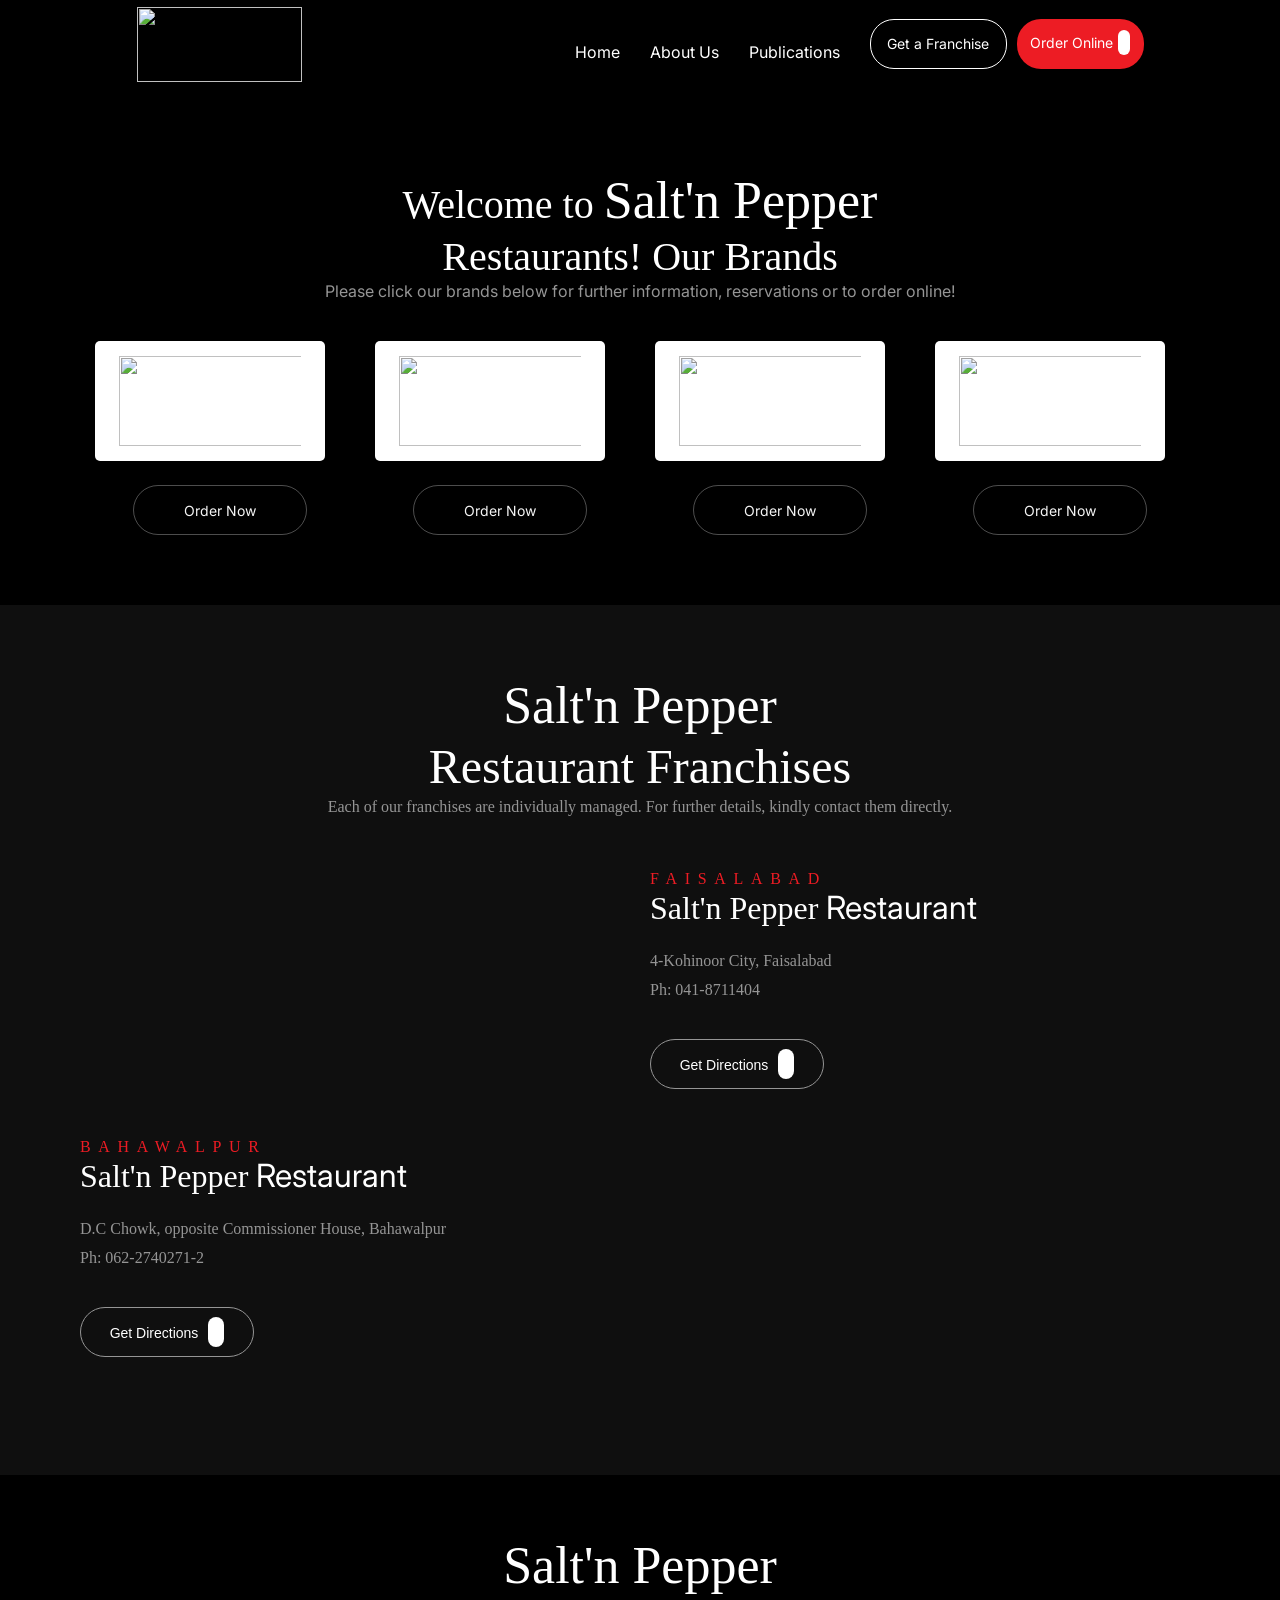
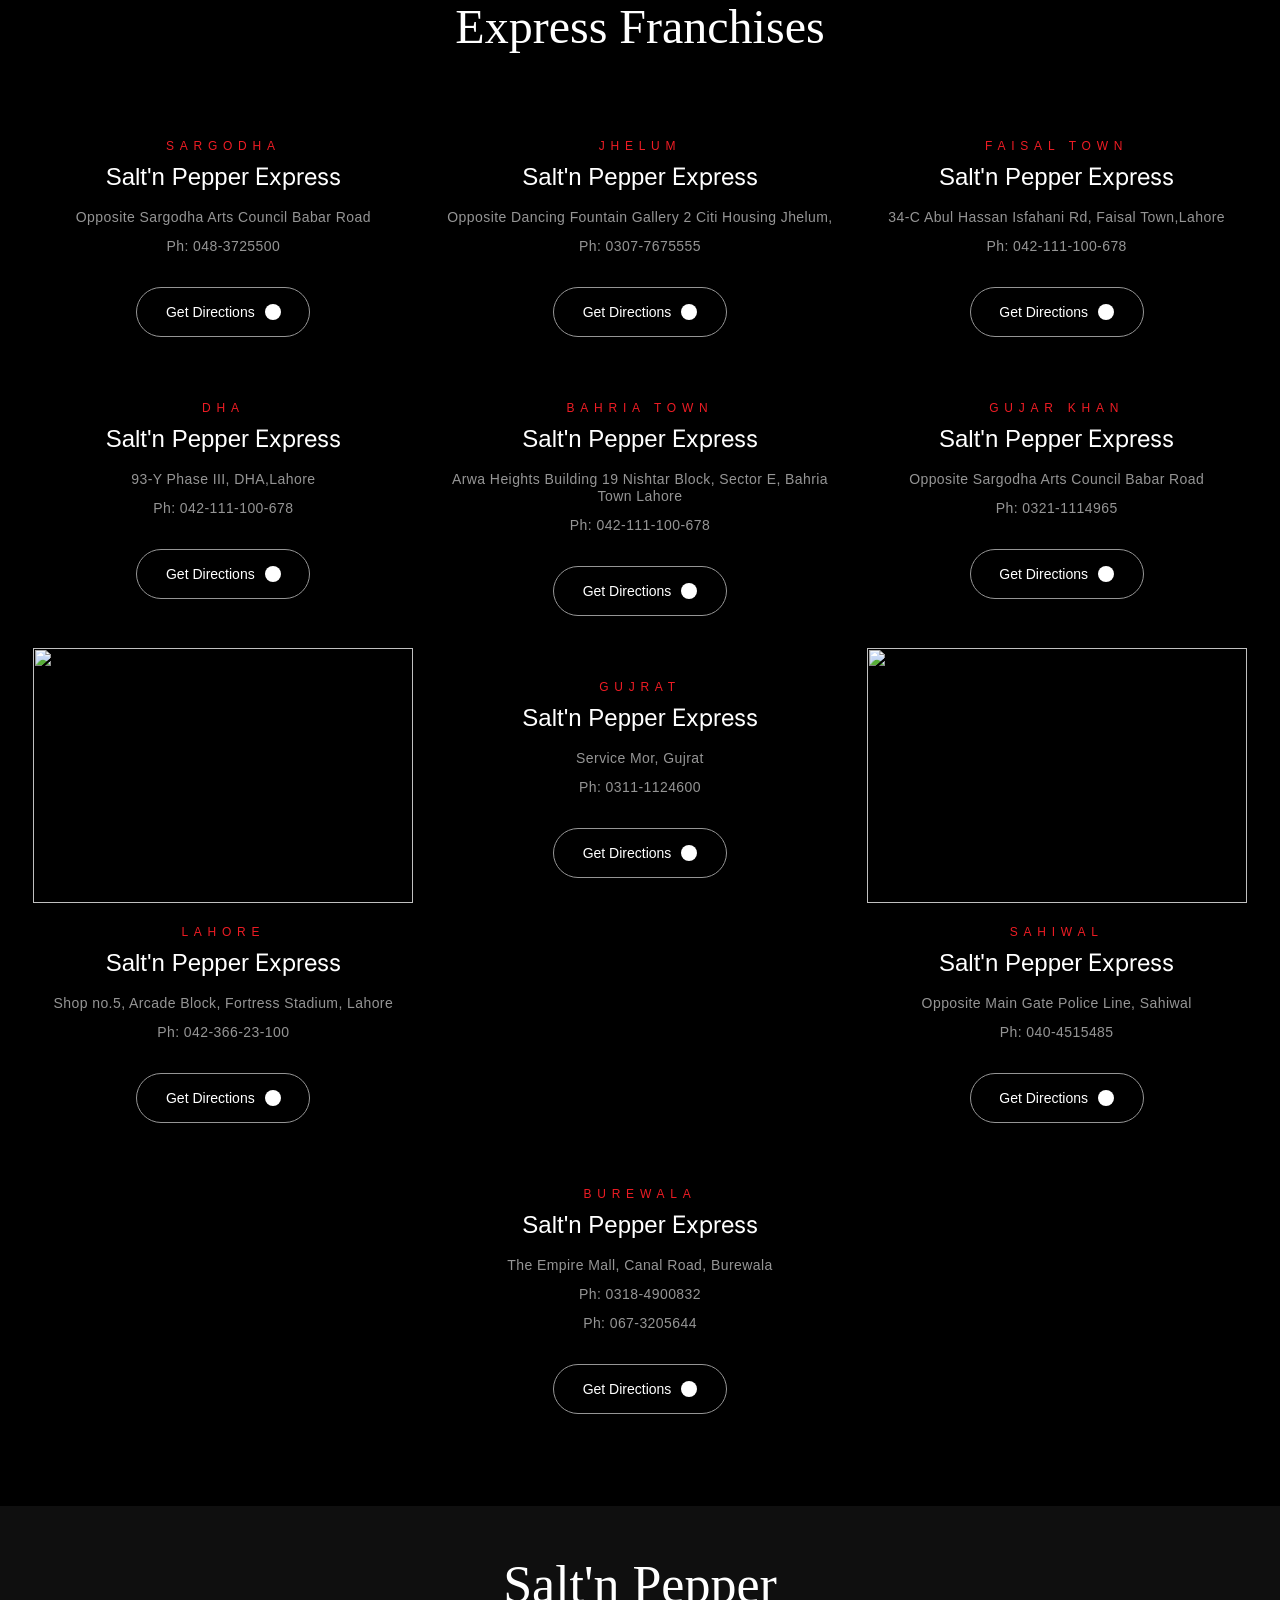
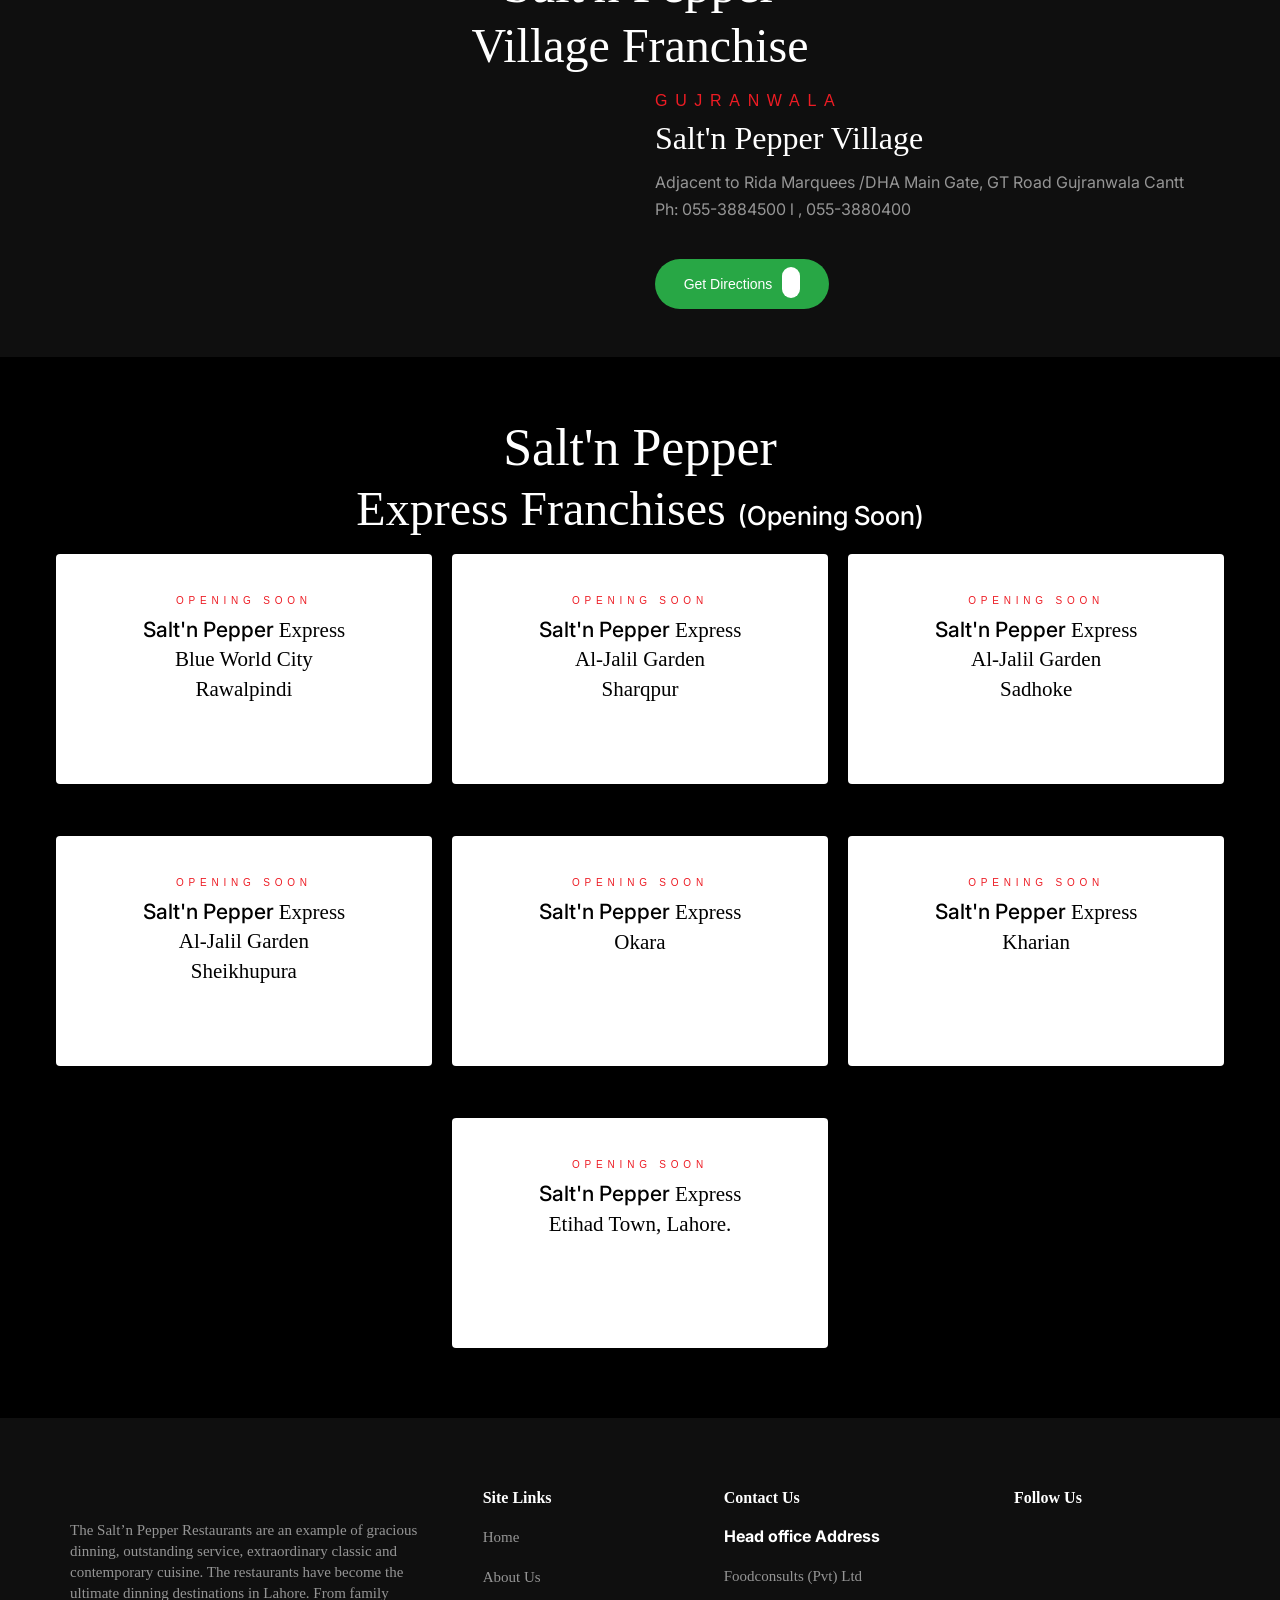
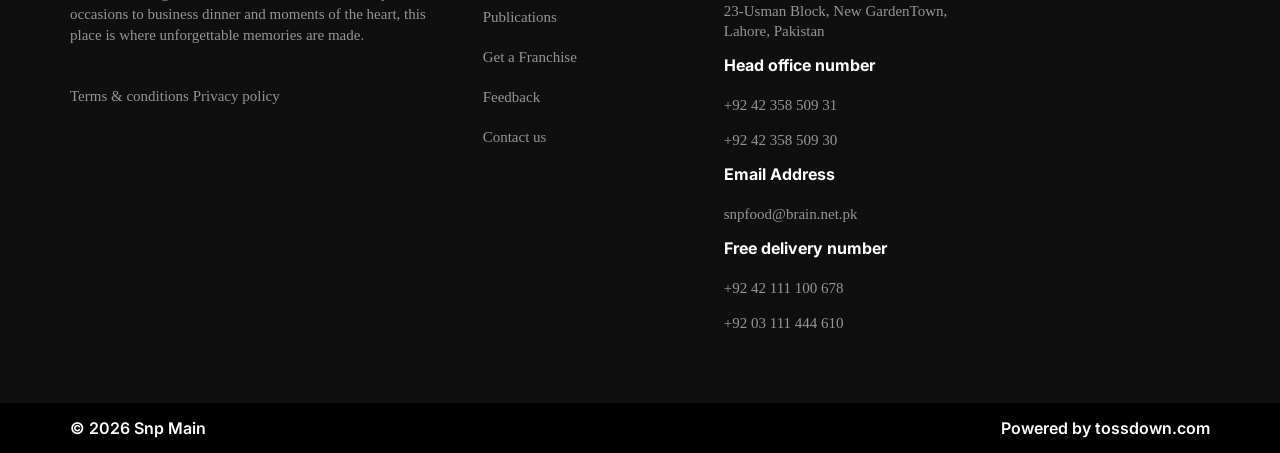
==== index.html @ c9099b7f "Fix stylesheet link in index.html" ====
<!doctype html>
<html lang="en">

<head>
  <meta charset="UTF-8" />
  <meta name="viewport" content="width=device-width, initial-scale=1.0" />
  <title>Snp Main</title>
  <link rel="shortcut icon" href="/assets/images/favIcon.webp" type="image/x-icon">
  <link rel="stylesheet" href="style.css" />
</head>

<body>
  <header>
    <nav class="navBar">
      <img src="assets/images/logo.webp" alt="" width="165px" height="75x" />
      <ul>
        <li><a href="">Home</a></li>
        <li><a href="about.html">About Us</a></li>
        <li><a href="publication.html">Publications</a></li>
        <div class="btn-nav">
          <a href="" class="navBtn first-nav-btn">Get a Franchise</a>
          <a href="" class="navBtn second-nav-btn">Order Online <span class="icon"><i
                class="fa-solid fa-arrow-right"></i></span></a>
        </div>
      </ul>
    </nav>

    <div class="mobile-navbar">
      <div class="menu-icon">
        <i class="fa-solid fa-bars"></i>
      </div>
      <div class="mobile-nav-img">
        <img src="assets/images/logo.webp" alt="logo" />
      </div>
      <div class="btn-nav">
        <a href="" class="second-nav-btn"><span class="icon"><i class="fa-solid fa-arrow-right"></i></span>Order
          Online</a>
      </div>
    </div>
  </header>

  <main>
    <!-- Main Started  -->
    <!-- ========================================================================  -->
    <!-- hero section start -->
    <section class="hero">
      <div class="img">
        <i class="hgi hgi-stroke hgi-rounded hgi-arrow-right-02"></i>
        <img src="https://static.tossdown.com/images/fa51cb9a-526f-409c-a8dd-1a30f322fc26.webp" alt="" class="img-hero">
      </div>
      <div class="img-hero-mobile">
        <img src="assets/images/hero_imag-mobile.webp" alt="hero-img">
      </div>
    </section>
    <!-- ========================================================================  -->
    <!-- Hero section end  -->

    <!-- ========================================================================  -->
    <!-- second Section started  -->
    <section class="second-section">
      <div class="content">
        <h1>Welcome to <span>Salt'n Pepper</span> <br>
          Restaurants! Our Brands</h1>
        <p>Please click our brands below for further information, reservations or to order online!</p>

        <!-- ========================================================================  -->
        <div class="flex-card">

          <div class="cards-layout">
            <div class="card">
              <img src="https://static.tossdown.com/site/8a66dd76-03d2-4b71-8d03-cf045f0248a7.webp" alt="">
            </div>
            <div class="btn-holds">
              <a href="">Order Now</a>
            </div>
          </div>
          <div class="cards-layout">
            <div class="card">
              <img src="https://static.tossdown.com/site/9d9cb355-ac8c-404e-a608-c28242343cd1.webp" alt="">
            </div>
            <div class="btn-holds">
              <a href="">Order Now</a>
            </div>
          </div>
          <div class="cards-layout">
            <div class="card">
              <img src="https://static.tossdown.com/site/f9238d0e-7c34-4139-a081-c57b7713628e.webp" alt="">
            </div>
            <div class="btn-holds">
              <a href="">Order Now</a>
            </div>
          </div>
          <div class="cards-layout">
            <div class="card">
              <img src="https://static.tossdown.com/images/38f64422-c79a-4650-8df2-5668743154df.webp" alt="">
            </div>
            <div class="btn-holds">
              <a href="">Order Now</a>
            </div>
          </div>
        </div>

        <!-- ========================================================================  -->
      </div>
    </section>

    <!-- Second Section Ended  -->
    <!-- ========================================================================  -->


    <!-- ========================================================================  -->
    <!-- started franchises first section  -->

    <section class="franchises_first_section">
      <div class="container">
        <div class="row">
          <div class="content-third-section">
            <div class="main_custom_heading">
              <h2>
                <span class="logo-text-hold">Salt'n Pepper</span> <br>
                Restaurant Franchises
              </h2>
              <p>Each of our franchises are individually managed. For further details, kindly contact them directly.</p>
            </div>
          </div>
        </div>
        <!-- ========================================================================  -->
        <div class="snp-right-side-one">
          <img src="https://images-beta.tossdown.com/site/bb1bd702-431a-4f3a-a0ca-c5966a1f7985.webp" alt="">
        </div>

        <!-- ========================================================================  -->
        <!-- display block at 1400px -->
        <!-- start  -->
        <div class="content-container noneDisplay">
          <div class="content-box">
            <small>Faisalabad</small>
            <h3>
              <span id="salt">Salt'n Pepper</span>
              Restaurant
            </h3>
            <p>
              <i class="fa fa-map-marker-alt" aria-hidden="true"></i>
              4-Kohinoor City, Faisalabad
            </p>
            <p>
              <a href=""><i class="fa fa-phone" aria-hidden="true"></i>
                Ph: 041-8711404</a>
            </p>

            <a href="" class="butn btn-holds"> Get Directions <span class="arrow-one"><i
                  class="fa fa-solid fa-arrow-right"></i></span>
            </a>
          </div>
        </div>
        <!-- display block at 1400px -->
        <!-- End  -->

        <div class="flex-second-section">
          <div class="container-img1">
            <div class="franchise-home-box-img">
              <img src="https://images-beta.tossdown.com/site/11771dbf-36a1-4684-a55e-18af61e0f77c.webp" alt="">
            </div>
          </div>

          <!-- ========================================================================  -->
          <div class="content-container blockDisplay">
            <div class="content-box">
              <small>Faisalabad</small>
              <h3>
                <span>Salt'n Pepper</span>
                Restaurant
              </h3>
              <p>
                <i class="fa fa-map-marker-alt" aria-hidden="true"></i>
                4-Kohinoor City, Faisalabad
              </p>
              <p>
                <a href=""><i class="fa fa-phone" aria-hidden="true"></i>
                  Ph: 041-8711404</a>
              </p>

              <a href="" class="butn btn-holds"> Get Directions <span class="arrow-one"><i
                    class="fa fa-solid fa-arrow-right"></i></span>
              </a>
            </div>
          </div>
        </div>


        <!-- ========================================================================  -->
        <div class="flex-second-section">
          <div class="content-container">
            <div class="content-box">
              <small>Bahawalpur</small>
              <h3>
                <span>Salt'n Pepper</span>
                Restaurant
              </h3>
              <p>
                <i class="fa fa-map-marker-alt" aria-hidden="true"></i>
                D.C Chowk, opposite Commissioner House, Bahawalpur
              </p>
              <p>
                <a href=""><i class="fa fa-phone" aria-hidden="true"></i>
                  Ph: 062-2740271-2</a>
              </p>

              <a href="" class="butn btn-holds"> Get Directions <span class="arrow-one"><i
                    class="fa fa-solid fa-arrow-right"></i></span>
              </a>
            </div>
          </div>
          <!-- ========================================================================  -->
          <div class="container-img1">
            <div class="franchise-home-box-img">
              <img src="./assets/images/Bahawalpur.webp" alt="">
            </div>
          </div>

        </div>

      </div>
    </section>

    <!-- Ended franchises first section  -->

    <!-- ========================================================================  -->

    <!-- started franchises second section  -->

    <!-- ========================================================================  -->
    <section class="franchises_second_section">
      <div class="container">
        <div class="second-section-flex-layout">
          <div class="second-section-first-content">
            <div class="main_custom_heading">
              <h2><span>Salt'n Pepper</span><br>Express Franchises</h2>
            </div>
          </div>
          <div class="franchises_second_section_card">
            <div class="new-card">
              <img src="https://static.tossdown.com/images/0f3ddba0-18a0-450e-af77-188aeb795934.webp" alt="">
              <small>sargodha</small>

              <h3><span class="logo-text-hold-second">Salt'n Pepper</span> Express</h3>

              <p><i class="fa fa-map-marker-alt" aria-hidden="true"></i> Opposite Sargodha Arts Council Babar Road</p>

              <p><a href=""><i class="fa fa-phone"> </i>Ph: 048-3725500</a></p>

              <a href="" class="butn"> <span>Get Directions</span> <span class="arrow-one"> <i
                    class="fa fa-solid fa-arrow-right"></i> </span> </a>
            </div>
          </div>


          <!-- ========================================================================  -->

          <div class="franchises_second_section_card">
            <div class="new-card">
              <img src="https://static.tossdown.com/images/171bb884-f60a-4d94-a0b9-78204522564e.webp" alt="">
              <small>Jhelum</small>

              <h3><span class="logo-text-hold-second">Salt'n Pepper</span> Express</h3>

              <p><i class="fa fa-map-marker-alt" aria-hidden="true"></i> Opposite Dancing Fountain Gallery 2 Citi
                Housing Jhelum,</p>

              <p><a href=""><i class="fa fa-phone"> </i>Ph: 0307-7675555</a></p>

              <a href="" class="butn"> <span>Get Directions</span> <span class="arrow-one"> <i
                    class="fa fa-solid fa-arrow-right"></i> </span> </a>
            </div>
          </div>

          <!-- ========================================================================  -->

          <div class="franchises_second_section_card">
            <div class="new-card">
              <img src="https://static.tossdown.com/images/31b37f0c-5936-4232-a55e-8042c2656526.webp" alt="">
              <small>Faisal Town</small>

              <h3><span class="logo-text-hold-second">Salt'n Pepper</span> Express</h3>

              <p><i class="fa fa-map-marker-alt" aria-hidden="true"></i> 34-C Abul Hassan Isfahani Rd, Faisal
                Town,Lahore</p>

              <p><a href=""><i class="fa fa-phone"> </i>Ph: 042-111-100-678</a></p>

              <a href="" class="butn"> <span>Get Directions</span> <span class="arrow-one"> <i
                    class="fa fa-solid fa-arrow-right"></i> </span> </a>
            </div>
          </div>

          <!-- ========================================================================  -->

          <div class="franchises_second_section_card">
            <div class="new-card">
              <img src="https://static.tossdown.com/images/2b5877b5-ca49-4161-a30e-752ddce91595.webp" alt="">
              <small>DHA</small>

              <h3><span class="logo-text-hold-second">Salt'n Pepper</span> Express</h3>

              <p><i class="fa fa-map-marker-alt" aria-hidden="true"></i> 93-Y Phase III, DHA,Lahore</p>

              <p><a href=""><i class="fa fa-phone"> </i>Ph: 042-111-100-678</a></p>

              <a href="" class="butn"> <span>Get Directions</span> <span class="arrow-one"> <i
                    class="fa fa-solid fa-arrow-right"></i> </span> </a>
            </div>
          </div>

          <!-- ========================================================================  -->

          <div class="franchises_second_section_card">
            <div class="new-card">
              <img src="https://static.tossdown.com/images/0cdc03af-9732-4d0c-9174-f4e66953b3c8.webp" alt="">
              <small>Bahria Town</small>

              <h3><span class="logo-text-hold-second">Salt'n Pepper</span> Express</h3>

              <p><i class="fa fa-map-marker-alt" aria-hidden="true"></i> Arwa Heights Building 19 Nishtar Block, Sector
                E, Bahria Town Lahore</p>

              <p><a href=""><i class="fa fa-phone"> </i>Ph: 042-111-100-678</a></p>

              <a href="" class="butn"> <span>Get Directions</span> <span class="arrow-one"> <i
                    class="fa fa-solid fa-arrow-right"></i> </span> </a>
            </div>
          </div>

          <!-- ========================================================================  -->

          <div class="franchises_second_section_card">
            <div class="new-card">
              <img src="https://static.tossdown.com/images/a860f757-114b-4453-ba86-f7b24dc0f24e.webp" alt="">
              <small>Gujar Khan</small>

              <h3><span class="logo-text-hold-second">Salt'n Pepper</span> Express</h3>

              <p><i class="fa fa-map-marker-alt" aria-hidden="true"></i> Opposite Sargodha Arts Council Babar Road</p>

              <p><a href=""><i class="fa fa-phone"> </i>Ph: 0321-1114965</a></p>

              <a href="" class="butn"> <span>Get Directions</span> <span class="arrow-one"> <i
                    class="fa fa-solid fa-arrow-right"></i> </span> </a>
            </div>
          </div>

          <!-- ========================================================================  -->

          <div class="franchises_second_section_card">
            <div class="new-card">
              <img src="https://static.tossdown.com/site/6b8657b7-91ec-4e06-a06c-5cad0d70606d.webp" alt=""
                style="height: 255px;">
              <small>Lahore</small>

              <h3><span class="logo-text-hold-second">Salt'n Pepper</span> Express</h3>

              <p><i class="fa fa-map-marker-alt" aria-hidden="true"></i> Shop no.5, Arcade Block, Fortress Stadium,
                Lahore</p>

              <p><a href=""><i class="fa fa-phone"> </i>Ph: 042-366-23-100</a></p>

              <a href="" class="butn"> <span>Get Directions</span> <span class="arrow-one"> <i
                    class="fa fa-solid fa-arrow-right"></i> </span> </a>
            </div>
          </div>

          <!-- ========================================================================  -->

          <div class="franchises_second_section_card">
            <div class="new-card">
              <img src="https://static.tossdown.com/images/bbac9f4a-2970-4bc4-b8a1-541857d96e79.webp" alt="">
              <small>Gujrat</small>

              <h3><span class="logo-text-hold-second">Salt'n Pepper</span> Express</h3>

              <p><i class="fa fa-map-marker-alt" aria-hidden="true"></i> Service Mor, Gujrat</p>

              <p><a href=""><i class="fa fa-phone"> </i>Ph: 0311-1124600</a></p>

              <a href="" class="butn"> <span>Get Directions</span> <span class="arrow-one"> <i
                    class="fa fa-solid fa-arrow-right"></i> </span> </a>
            </div>
          </div>

          <!-- ========================================================================  -->

          <div class="franchises_second_section_card">
            <div class="new-card">
              <img src="https://static.tossdown.com/images/114fd251-9864-44bc-9f51-0eb05781303c.webp" alt=""
                style="height: 255px;">
              <small>Sahiwal</small>

              <h3><span class="logo-text-hold-second">Salt'n Pepper</span> Express</h3>

              <p><i class="fa fa-map-marker-alt" aria-hidden="true"></i> Opposite Main Gate Police Line, Sahiwal</p>

              <p><a href=""><i class="fa fa-phone"> </i>Ph: 040-4515485</a></p>

              <a href="" class="butn"> <span>Get Directions</span> <span class="arrow-one"> <i
                    class="fa fa-solid fa-arrow-right"></i> </span> </a>
            </div>
          </div>

          <!-- ========================================================================  -->

          <div class="franchises_second_section_card">
            <div class="new-card">
              <img src="https://static.tossdown.com/images/8a2939b7-83fc-4971-b40c-72ced9dfd6f0.webp" alt="">
              <small>Burewala</small>

              <h3><span class="logo-text-hold-second">Salt'n Pepper</span> Express</h3>

              <p><i class="fa fa-map-marker-alt" aria-hidden="true"></i> The Empire Mall, Canal Road, Burewala</p>

              <p><a href=""><i class="fa fa-phone"> </i>Ph: 0318-4900832</a></p>
              <p><a href=""><i class="fa fa-phone"> </i>Ph: 067-3205644</a></p>

              <a href="" class="butn"> <span>Get Directions</span> <span class="arrow-one"> <i
                    class="fa fa-solid fa-arrow-right"></i> </span> </a>
            </div>
          </div>

          <!-- ========================================================================  -->

        </div>
      </div>
    </section>

    <!-- Ended franchises second section  -->

    <!-- ========================================================================  -->
    <!-- started section-village  -->
    <section class="section-village">
      <div class="row ">
        <div class="main_custom_heading head_custom">
          <h2><span>Salt'n Pepper</span><br>Village Franchise</h2>
        </div>
      </div>

      <div class="row from-fresh">
        <div class="width-container">
          <div class="img-village">
            <img src="https://images-beta.tossdown.com/site/0df39a08-2dca-4998-adda-4ca66b1132cb.webp" alt="">
          </div>
        </div>

        <div class="content-village">
          <div class="franchise-home-box-content">
            <small>GUJRANWALA</small>
            <h3><span>Salt'n Pepper</span> Village</h3>
            <p><i class="fa fa-map-marker-alt"></i> Adjacent to Rida Marquees /DHA Main Gate, GT Road Gujranwala Cantt
            </p>
            <p><a href="tel:051-2604904-6"><i class="fa fa-phone" aria-hidden="true"></i> Ph: 055-3884500 l ,</a>
              <a href="">055-3880400
              </a>
            </p>

            <a href="" class="butn btn-holds bg-green"> Get Directions <span class="arrow-second"><i
                  class="fa fa-solid fa-arrow-right"></i></span></a>
          </div>
        </div>
      </div>
    </section>

    <!-- ========================================================================  -->
    <!-- started franchises_express -->
    <section class="franchises_express">
      <div class="container">
        <div class="row">
          <div class="main_custom_heading head_custom">
            <h2><span>Salt'n Pepper</span><br>Express Franchises <small>(Opening Soon)</small>
            </h2>
          </div>
        </div>

        <div class="main-position">
          <div class="card-location">
            <div class="location-card-box">
              <img src="https://static.tossdown.com/images/d837768e-a445-459c-9eb9-f3026c3a821c.webp" alt="">
              <small>Opening Soon</small>
              <h4><span class="logo-text-hold-second">Salt'n Pepper</span> Express</h4>
              <p>Blue World City</p>
              <h4>Rawalpindi</h4>
            </div>
          </div>

          <div class="card-location">
            <div class="location-card-box">
              <img src="https://static.tossdown.com/images/d837768e-a445-459c-9eb9-f3026c3a821c.webp" alt="">
              <small>Opening Soon</small>
              <h4><span class="logo-text-hold-second">Salt'n Pepper</span> Express</h4>
              <p>Al-Jalil Garden</p>
              <h4>Sharqpur</h4>
            </div>
          </div>

          <div class="card-location">
            <div class="location-card-box">
              <img src="https://static.tossdown.com/images/d837768e-a445-459c-9eb9-f3026c3a821c.webp" alt="">
              <small>Opening Soon</small>
              <h4><span class="logo-text-hold-second">Salt'n Pepper</span> Express</h4>
              <p>Al-Jalil Garden</p>
              <h4>Sadhoke</h4>
            </div>
          </div>

          <div class="card-location">
            <div class="location-card-box">
              <img src="https://static.tossdown.com/images/d837768e-a445-459c-9eb9-f3026c3a821c.webp" alt="">
              <small>Opening Soon</small>
              <h4><span class="logo-text-hold-second">Salt'n Pepper</span> Express</h4>
              <p>Al-Jalil Garden</p>
              <h4>Sheikhupura</h4>
            </div>
          </div>

          <div class="card-location">
            <div class="location-card-box">
              <img src="https://static.tossdown.com/images/d837768e-a445-459c-9eb9-f3026c3a821c.webp" alt="">
              <small>Opening Soon</small>
              <h4><span class="logo-text-hold-second">Salt'n Pepper</span> Express</h4>
              <h4>Okara</h4>
            </div>
          </div>

          <div class="card-location">
            <div class="location-card-box">
              <img src="https://static.tossdown.com/images/d837768e-a445-459c-9eb9-f3026c3a821c.webp" alt="">
              <small>Opening Soon</small>
              <h4><span class="logo-text-hold-second">Salt'n Pepper</span> Express</h4>
              <h4>Kharian</h4>
            </div>
          </div>

          <div class="card-location">
            <div class="location-card-box">
              <img src="https://static.tossdown.com/images/d837768e-a445-459c-9eb9-f3026c3a821c.webp" alt="">
              <small>Opening Soon</small>
              <h4><span class="logo-text-hold-second">Salt'n Pepper</span> Express</h4>
              <h4 class="rawalpindi">Etihad Town, Lahore.</h4>
            </div>
          </div>
        </div>
      </div>
    </section>

    <!-- Ended franchises_express -->
    <!-- ========================================================================  -->

  </main>

  <!-- Main Ended  -->
  <!-- ========================================================================  -->


  <!-- ========================================================================  -->
   <!-- Footer Started  -->
  <footer>
    <div class="footer_section">
      <div class="footer_container">
        <div class="grid-footer">
          <div class="content-footer">
            <img src="https://static.tossdown.com/images/da52b9b3-ba03-4d41-bc8f-ac9e7d6a598b.webp" alt="">
            <p>The Salt’n Pepper Restaurants are an example of gracious dinning, outstanding service, extraordinary
              classic and contemporary cuisine. The restaurants have become the ultimate dinning destinations in Lahore.
              From family occasions to business dinner and moments of the heart, this place is where unforgettable
              memories are made.</p>

            <p>Terms & conditions Privacy policy</p>
          </div>
          <div class="content-footer-pages">
            <h3>Site Links</h3>
            <div class="list-pages">
              <ul>
                <li><a href="">Home</a></li>
                <li><a href="">About Us</a></li>
                <li><a href="">Publications</a></li>
                <li><a href="">Get a Franchise</a></li>
                <li><a href="">Feedback</a></li>
                <li><a href="">Contact us</a></li>
              </ul>
            </div>
          </div>

          <div class="footer-info">
            <h3 class="content_Us">Contact Us</h3>

            <h3>Head office Address</h3>
            <p>Foodconsults (Pvt) Ltd</p>
            <p>23-Usman Block, New GardenTown, Lahore, Pakistan</p>

            <h3>Head office number</h3>

            <p>+92 42 358 509 31</p>
            <p>+92 42 358 509 30</p>

            <h3>Email Address</h3>
            <p>snpfood@brain.net.pk</p>

            <h3>Free delivery number</h3>
            <p>+92 42 111 100 678</p>
            <p>+92 03 111 444 610</p>
          </div>


          <div class="social">
            <h3>Follow Us</h3>
            
            <i class="fa-brands fa-facebook-f"></i>
            <i class="fab fa-instagram"></i>
            <i class="fab fa-twitter"></i>

            <div>

              <img src="https://static.tossdown.com/images/15a204d9-9623-4aea-8c7a-a4419417ee7e.webp" alt="">
              <img src="https://static.tossdown.com/images/c5c0daad-373c-4dd5-a8e8-6dcbbd142963.webp" alt="">
            </div>
          </div>
        </div>


        <div class="img-S">
          <img src="https://images-beta.tossdown.com/site/a4195117-d4ae-45d4-9088-21162bacdfb1.webp" alt="">

        </div>
      </div>
    </div>

    <div class="copy-right">
      <div class="container-section">
        <h3>&copy; 2026 Snp Main</h3>
        <h3>Powered by tossdown.com</h3>
      </div>
    </div>
  </footer>

  <!-- Footer Ended -->
  <!-- ========================================================================  -->

  <script src="https://kit.fontawesome.com/9aded8b196.js" crossorigin="anonymous"></script>
</body>

</html>
---- style.css ----
@import url("https://fonts.googleapis.com/css2?family=Inter:ital,opsz,wght@0,14..32,100..900;1,14..32,100..900&family=Roboto:ital,wght@0,100..900;1,100..900&display=swap");

:root {
    --primary-color: #000000;
    --secondary-color: #FFFFFF;
    --accent: #ed1c24;
    --secondary-accent: #F5F5F5;
    --text: #959595;
    --Muted: #0f0f0f;
}

html {
    font-size: 62.5%;
    width: 100%;
}

* {
    margin: 0;
    padding: 0;
    box-sizing: border-box;
}

body {
    background-color: var(--primary-color);
    color: var(--secondary-color);
    font-family: "Inter", "Roboto", Arial, Helvetica, sans-serif;
    width: 100%;
}

/* Nav start  */

.navBar {
    height: 88px;
    width: 100%;
    display: flex;
    justify-content: space-around;
    align-items: center;
}

.navBar>ul {
    list-style: none;
    display: flex;
    justify-content: center;
    align-items: center;
    gap: 30px;
    font-size: 1.6rem;
    font-weight: 400;
    line-height: 24px;
    font-style: normal;
}

.navBar>ul>li {
    padding: 16px 0 0 0;
}

li>a {
    text-decoration: none;
    color: var(--secondary-color);
    /* font-size: 1.4rem; */
}

.navBar>ul>div {
    display: flex;
    justify-content: flex-start;
}

.btn-nav {
    display: flex;
    gap: 10px;

}

.first-nav-btn {
    background-color: transparent;
    border-radius: 24px;
    text-decoration: none;
    border: 1px solid var(--secondary-color);
    color: var(--secondary-color);
    font-size: 1.4rem;
    padding: 12px 16.5px;
}

.second-nav-btn {
    background-color: transparent;
    border-radius: 24px;
    text-decoration: none;
    /* border: 1px solid var(--secondary-color); */
    background-color: var(--accent);
    color: var(--secondary-color);
    font-size: 1.4rem;
    padding: 12px 13.5px;
}

.icon {
    background-color: var(--secondary-color);
    padding: 4px 6px;
    color: var(--accent);
    border-radius: 16px;
    margin-left: 5px;
}

.img>img {
    width: 100%;
}

/* nav end  */














/* ======================================================================================
====================================================================================== */
/* 
                                Media Query 
*/

/* ======================================================================================
====================================================================================== */

/* nav responsive start */
@media only screen and (min-width: 768px) {
    .mobile-navbar {
        display: none;
    }

    .img-hero-mobile>img {
        display: none;
    }
}

/* nav responsive  end */



/* Media Query at 768px*/
/* start Responsive layout */
@media only screen and (max-width: 768px) {
    .navBar {
        display: none;
    }

    .mobile-navbar {
        height: 55px;
        display: flex;
        justify-content: space-between;
        align-items: center;
        margin: 5px 10px;
    }

    .second-nav-btn {
        /* padding: 8px 12px; */
        /* width: 150px; */
        padding: 8px 6px;
        font-size: 1.2rem;
    }

    .menu-icon {
        font-size: 2.3rem;
    }

    .icon {
        font-size: 1.3rem;
        margin-right: 3px;
    }

    .mobile-nav-img {
        padding: 5px 0 0 35px;
    }

    .mobile-nav-img>img {
        width: 90px;
        height: 40px;
    }

    .img-hero-mobile>img {
        display: block;
        width: 100%;
    }

    .img-hero {
        display: none;
    }
}

/* End Responsive Layout */


/* second-section Start  */

.second-section {
    min-height: 400px;
    width: 100%;
    padding: 70px 15px;
}


@font-face {
    font-family: Futurak;
    src: url('../Fonts/FUTURAK.TTF');
}

@font-face {
    font-family: Apercu;
    src: url('../Fonts/apercu-pro/apercu_regular_pro.otf');
}

.second-section {
    padding: 70px 15px;
}

.content {
    display: flex;
    flex-direction: column;
    justify-content: center;
    align-items: center;
    text-align: center;
}

.content>h1 {
    font-family: Apercu;
    font-weight: 400;
    font-size: 4rem;
    line-height: 50px;
}

.content>h1>span {
    font-family: Futurak;
    font-size: 52px;
    font-weight: 400;
    line-height: 62px;
}

.content>p {
    font-size: 1.6rem;
    color: var(--text);
    line-height: 19px;
    font-weight: 400;
    margin: 0 0 40px 0;
}

.card {
    width: 230px;
    height: 120px;
    display: flex;
    justify-content: center;
    align-items: center;
    background-color: var(--secondary-color);
    border-radius: 5px;
}

.card>img {
    width: 220px;
    height: 90px;
    padding: 0 19px;
}

.btn-holds {
    width: 250px;
    height: 50px;
    text-align: center;
}

.btn-holds>a {
    display: block;
    width: 174px;
    height: 50px;
    font-size: 1.4rem;
    border-radius: 50px;
    border: 1px solid rgba(255, 255, 255, 0.3);
    color: var(--secondary-accent);
    text-decoration: none;
    line-height: 50px;
    margin: auto;
    margin-top: 24px;
}

.flex-card {
    display: flex;
    justify-content: center;
    align-items: center;
    /* width: 1324px;
    height: 214px; */
    flex-wrap: wrap;
    row-gap: 20px;
}

.cards-layout {
    padding: 0px 15px;
}

/* Second-section End  */

/* =========================================================  */
/* 
                Media Query Second Section  
*/
/* ========================================================= */


@media only screen and (max-width: 786px) {
    .second-section {
        padding: 40px 15px;
    }

    .content>h1 {
        font-family: Apercu;
        font-weight: 400;
        font-size: 2.4rem;
        line-height: 29px;
        line-height: 29px;
    }

    .content>h1>span {
        font-family: Futurak;
        font-size: 2.4rem;
        line-height: 29px;
        line-height: 29px;
    }

    .content>p {
        font-size: 1.4rem;
        color: var(--text);
        line-height: 17px;
        font-weight: 400;
        margin: 0 0 20px 0;
    }
}

@media only screen and (max-width: 320px) {

    .content>p {
        font-size: 1.4rem;
        color: var(--text);
        line-height: 17px;
        font-weight: 400;
        margin: 0 0 20px 0;
        width: 266px;
        height: 51px;
    }
}


/* Media Query End Second Section   */

/* ==============================================  */

/* third section
            franchises_first_section */

.noneDisplay {
    display: none;
}


.franchises_first_section {
    position: relative;
    background: rgba(255, 255, 255, 0.06);
    padding: 70px;
    width: 100%;
}

.row {
    display: flex;
    justify-content: center;
    align-items: center;
    flex-direction: column;
}

.content-third-section {
    max-width: 1300px;
    width: 100%;
    min-height: 194px;
    padding: 0 10px;
}

.main_custom_heading {
    text-align: center
}

.main_custom_heading>h2>span {
    font-family: Futurak;
    font-size: 5.2rem;
    line-height: 62px;
    font-weight: 400;
}

@font-face {
    font-family: butler;
    src: url('../Fonts/butler/Butler_Bold.otf');
}

@media (min-width: 1400px) {
    .container {
        max-width: 1320px;
        margin: 0 auto;
    }
}

.main_custom_heading>h2 {
    font-family: butler;
    font-size: 4.8rem;
    line-height: 60px;
    font-weight: 500;
}

.main_custom_heading>p {
    font-family: Apercu;
    font-weight: 400;
    font-size: 1.6rem;
    line-height: 19px;
    color: var(--text);
}

.snp-right-side-one {
    position: absolute;
    top: 32px;
    right: 32px;
}

.flex-second-section {
    display: flex;
    margin-bottom: 48px;
}

.container-img1 {
    width: 50%;
    padding: 0px 10px;
}

.franchise-home-box-img>img {
    width: 100%;
}

.content-container {
    width: 50%;
    padding: 0 10px;
}

.content-box>small {
    font-family: Apercu;
    font-size: 1.6rem;
    font-weight: 500;
    line-height: 20px;
    color: var(--accent);
    text-transform: uppercase;
    letter-spacing: 0.48em;
    margin-bottom: 8px;
}

.content-box>h3 {
    font-style: normal;
    font-weight: 400;
    font-size: 32px;
    line-height: 38px;
    color: var(--secondary-color);
    margin-bottom: 24px;
}

.content-box>h3>span {
    font-family: Futurak;
    font-style: normal;
    font-weight: 400;
    font-size: 32px;
    line-height: 29px;
    text-align: center;
}


.content-box>p {
    font-family: Apercu;
    font-size: 16px;
    font-weight: 400;
    line-height: 19px;
    color: var(--text);
    margin-bottom: 10px;
}

.content-box>p>a {
    color: var(--text);
    text-decoration: none;
    margin-bottom: 10px;
}

.content-box>.butn {
    display: block;
    width: 174px;
    height: 50px;
    border: 1px solid var(--text);
    border-radius: 50px;
    font-family: sans-serif;
    font-weight: 500;
    font-size: 1.4rem;
    line-height: 21px;
    padding-top: 15px;
    text-decoration: none;
    color: var(--secondary-color);
    margin-top: 40px;
}

.content-box>.butn>.arrow-one {
    color: var(--accent);
    background-color: var(--secondary-color);
    border-radius: 30px;
    padding: 8px 8px 6px;
    margin-left: 10px;
}

/* ======================================================================== */

@media (max-width: 768px) {
    .franchises_first_section {
        padding: 30px 0;
    }

    .container {
        max-width: 720px;
        /* margin: 0 auto; */
        display: flex;
        justify-content: center;
        flex-direction: column;
        align-items: center;
        margin: 0 auto;
    }

    .content-third-section {
        min-height: 130px;
    }

    .main_custom_heading>h2 {
        font-size: 3rem;
        line-height: 30px;
        font-family: butler;
        font-weight: 500;
        margin-bottom: 8px;
    }

    .main_custom_heading>h2>span {
        font-family: Futurak;
        font-size: 2.4rem;
        line-height: 29px;
        font-weight: 400;
    }

    .main_custom_heading>p {
        font-size: 1.6rem;
        font-family: Apercu;
        font-weight: 400;
        line-height: 19px;
        margin-bottom: 48px;
    }

    .flex-second-section {
        display: flex;
        flex-wrap: wrap;
    }

    .content-container {
        width: 100%;
        margin: 0 auto;
        text-align: center;
    }

    .container-img1 {
        width: 80%;
        margin: 0 auto;
        text-align: center;
    }

    .btn-holds {
        margin: 0 auto;
        margin-bottom: 30px;
    }

    .blockDisplay {
        display: none;
    }

    .noneDisplay {
        display: block;
    }

    .content-box>.butn {
        margin-top: 20px;
    }

    .snp-right-side-one>img {
        height: 150px;
    }
}

/* @media Query at 320px  */
/* ======================================================================== */
@media (mix-width: 320px) {
    .franchises_first_section {
        padding: 30px 0;
    }

    .container {
        max-width: 300px;
        display: flex;
        justify-content: center;
        flex-direction: column;
        align-items: center;
        margin: 0 auto;
    }

    .content-third-section {
        min-height: 80px;
    }

    .main_custom_heading>h2 {
        font-size: 2.4rem;
        line-height: 29px;
        font-family: butler;
        font-weight: 500;
        margin-bottom: 8px;
    }


    .main_custom_heading>p {
        font-size: 1.6rem;
        font-family: Apercu;
        font-weight: 400;
        line-height: 19px;
        margin-bottom: 48px;
    }

    .content-box h3 {
        font-style: normal;
        font-weight: 400;
        line-height: 38px;
        color: var(--secondary-color);
        margin-bottom: 24px;
    }

    .content-box h3>#salt {
        font-size: 2rem;
    }

}



/* ========================================================================  */

/* FRANCHISES SECOND SECTION  */
/* ======================================================================== */

section.franchises_second_section {
    text-align: center;
    padding: 60px 15px;
    width: 100%;
}

/* Flex layout container */
.second-section-flex-layout {
    display: flex;
    flex-wrap: wrap;
    justify-content: center;
}

/* Heading section styling */
.second-section-first-content {
    width: 100%;
    padding: 0 10px;
    margin-bottom: 30px;
}

.second-section-first-content .main_custom_heading h2 {
    text-align: center;
    width: 100%;
    /* Flexible width */
    height: auto;
    /* Allow content to flow naturally */
    margin: 0 auto 20px;
}

/* Card Column Layout - Mobile First (1 column) */
.franchises_second_section_card {
    width: 100%;
    padding: 0 15px;
}

/* Tablet Layout (2 columns) */
@media screen and (min-width: 768px) {
    .franchises_second_section_card {
        width: 50%;
    }
}

/* Desktop Layout (3 columns) */
@media screen and (min-width: 992px) {
    .franchises_second_section_card {
        width: 33.3333%;
    }
}

/* Card Content Styling */
.new-card {
    text-align: center;
    margin-bottom: 32px;
}

.new-card>img {
    width: 100%;
    max-width: 380px;
    height: auto;
    object-fit: cover;
}

.new-card>small {
    font-family: Apercu, sans-serif;
    font-weight: 500;
    font-size: 1.2rem;
    line-height: 15px;
    letter-spacing: 0.48em;
    text-transform: uppercase;
    color: var(--accent);
    text-align: center;
    margin-bottom: 8px;
    display: block;
    margin-top: 20px;
}

.new-card>h3 {
    font-weight: 400;
    font-size: 2.4rem;
    line-height: 29px;
    text-align: center;
    color: var(--secondary-color);
    margin-bottom: 18px;
}

.new-card>h3>span {
    font-family: Futurak, sans-serif;
    font-weight: 400;
    font-size: 2.4rem;
    line-height: 29px;
    text-align: center;
    color: var(--secondary-color);
}

.new-card>p {
    font-family: Apercu, sans-serif;
    font-weight: 400;
    font-size: 1.4rem;
    line-height: 17px;
    letter-spacing: 0.03em;
    color: var(--text);
    margin-bottom: 12px;
}

.new-card>p>a {
    font-family: Apercu, sans-serif;
    font-weight: 400;
    font-size: 1.4rem;
    line-height: 17px;
    letter-spacing: 0.03em;
    color: var(--text);
    text-decoration: none;
}

/* Button Styling */
.new-card>.butn {
    display: inline-flex;
    align-items: center;
    justify-content: center;
    width: 174px;
    height: 50px;
    border: 1px solid var(--text);
    border-radius: 50px;
    font-family: sans-serif;
    font-weight: 500;
    font-size: 1.4rem;
    line-height: 1;
    text-decoration: none;
    color: var(--secondary-color);
    margin: 20px auto 0;
    transition: all 0.3s ease;
}

.new-card>.butn:hover {
    border-color: var(--accent);
}

.new-card>.butn>.arrow-one {
    color: var(--accent);
    background-color: var(--secondary-color);
    border-radius: 50%;
    padding: 8px;
    margin-left: 10px;
    display: inline-flex;
    align-items: center;
    justify-content: center;
}

.new-card>.butn>.arrow-one>i {
    transform: rotate(-35deg);
}



/* ======================================================================== */

.section-village {
    background-color: rgba(255, 255, 255, 0.06);
    padding: 48px 0;
    width: 100%;
}

.head_custom {
    margin-bottom: 15px;
    width: 100%;
}

.from-fresh {
    display: flex;
    margin: 0 auto;
    align-items: center;
    width: 100%;
    max-width: 1320px;
    padding: 0 15px;
    flex-direction: row;
}

.width-container {
    padding: 0 10px 0 0;

    width: 50%;
}

.img-village>img {
    width: 100%;
}

.content-village {
    width: 50%;
    padding: 0 0 0 15px;
}


.franchise-home-box-content>small {
    font-family: Apercu, sans-serif;
    font-size: 1.6rem;
    font-weight: 500;
    letter-spacing: 0.48em;
    color: var(--accent);
    text-transform: uppercase;
    line-height: 20px;
    display: block;
    margin-bottom: 8px;
}

.franchise-home-box-content>h3>span {
    font-family: Futurak;
    font-size: 3.2rem;
    font-weight: 400;
    line-height: 29px;
}

.franchise-home-box-content h3 {
    font-family: Apercu;
    font-size: 3.2rem;
    font-weight: 400;
    color: var(--secondary-color);
    margin-bottom: 16px;
    line-height: 38px;
}

.franchise-home-box-content p,
.franchise-home-box-content p a {
    font-size: 1.6rem;
    color: var(--text);
    text-decoration: none;
    line-height: 19px;
    margin-bottom: 8px;
}

.franchise-home-box-content>.butn {
    display: block;
    width: 174px;
    height: 50px;
    border: 1px solid var(--text);
    border-radius: 50px;
    font-family: sans-serif;
    font-weight: 500;
    font-size: 1.4rem;
    line-height: 21px;
    padding-top: 15px;
    text-decoration: none;
    color: var(--secondary-color);
    margin-top: 40px;
    border: none;
    padding-top: 15px;
    margin-top: 40px;
}

.bg-green {
    background-color: #28a745;
}

.arrow-second {
    padding: 9px 9px 6px;
    border-radius: 30px;
    margin-left: 10px;
    background-color: var(--secondary-color);
    color: #28a745;
}

@media (max-width: 768px) {
    .from-fresh {
        flex-direction: column;
    }

    .width-container,
    .content-village {
        width: 100%;
        flex: 0 0 100%;
        padding: 0;
    }

    .content-village {
        margin-top: 24px;
        text-align: center;
    }

    .franchise-home-box-content>small {
        font-family: Apercu, sans-serif;
        font-size: 1.6rem;
        font-weight: 500;
        letter-spacing: 0.48em;
        color: var(--accent);
        text-transform: uppercase;
        line-height: 20px;
        margin-bottom: 4px;
    }

    .franchise-home-box-content>h3>span {
        font-family: Futurak;
        font-size: 2.2rem;
        font-weight: 400;
        line-height: 20px;
    }

    .franchise-home-box-content h3 {
        font-family: Apercu;
        font-size: 2.2rem;
        font-weight: 400;
        color: var(--secondary-color);
        margin-bottom: 16px;
        line-height: 38px;
    }

    .franchise-home-box-content>.butn {
        padding-top: 15px;
        margin-top: 20px;
    }
}


/* ======================================================================== */
.franchises_express {
    padding: 60px 20px 38px;
}

.main-position {
    display: flex;
    justify-content: center;
    align-items: center;
    align-content: center;
    gap: 20px;
    flex-wrap: wrap;
    text-align: center;
}

.card-location {
    width: 30.33333333%;
}

.head_custom>h2>small {
    font-family: Inter, sans-serif;
    font-size: 2.6rem;
    line-height: 31px;
    font-weight: 500;
}

.location-card-box>small {
    font-family: Apercu, sans-serif;
    font-size: 1rem;
    font-weight: 500;
    letter-spacing: 0.48em;
    color: var(--accent);
    text-transform: uppercase;
    line-height: 12px;
    display: block;
    margin-bottom: 8px;
}

.location-card-box {
    height: 230px;
    background: var(--secondary-color);
    border-radius: 4px;
    text-align: center;
    padding: 25px 24px;
    margin: auto;
    margin-bottom: 32px;
}

.location-card-box img {
    display: block;
    margin: auto;
    margin-bottom: 16px;
}

.location-card-box h4>.logo-text-hold-second {
    font-family: Inter, sans-serif;
    font-weight: 500;
}

.location-card-box h4 {
    font-family: Futurak BT;
    font-style: normal;
    font-weight: 400;
    font-size: 2.1rem;
    line-height: 30px;
    text-align: center;
    color: var(--primary-color);
}

.location-card-box p {
    font-family: Futurak BT;
    font-style: normal;
    font-weight: 400;
    font-size: 2.1rem;
    line-height: 29px;
    text-align: center;
    color: var(--primary-color);
}

@media (max-width: 768px) {
    .location-card-box h4 {
        font-family: Futurak BT;
        font-style: normal;
        font-weight: 400;
        font-size: 1.6rem;
        line-height: 21px;
        text-align: center;
        color: var(--primary-color);
    }

    .location-card-box p {
        font-family: Futurak BT;
        font-style: normal;
        font-weight: 400;
        font-size: 2rem;
        line-height: 25px;
        text-align: center;
        color: var(--primary-color);
    }

    .location-card-box h4>.logo-text-hold-second {
        font-family: Inter, sans-serif;
        font-weight: 500;
        font-size: 2rem;
        line-height: 21px;
        font-weight: 600;
    }

    .logo-text-hold-second {
        display: block;
    }

    .rawalpindi {
        font-size: 2.4rem;
        font-family: Futurak BT;
        font-weight: 400;
    }
}

@media (max-width: 425px) {
    .card-location {
        width: 100%;
    }

    .head_custom>h2>small {
        font-family: Inter, sans-serif;
        font-size: 1.8rem;
        line-height: 25px;
        font-weight: 500;
    }

    .main_custom_heading>h2 {
        font-size: 2.5rem;
    }
}


/* ======================================================================== */

.footer_section {
    color: var(--secondary-color);
    width: 100%;
    padding: 70px 15px 0px 15px;
    background: rgba(255, 255, 255, 0.06);
    position: relative;
}

.footer_container {
    max-width: 1140px;
    margin: 0 auto;
}

.grid-footer {
    display: grid;
    grid-template-columns: 1.5fr 0.8fr 1fr 0.8fr;
    width: 100%;
    gap: 30px 45px;
    padding-bottom: 55px;
}

.content-footer p {
    font-size: 1.5rem;
    font-family: Apercu;
    font-weight: 400;
    line-height: 21px;
    color: var(--text);
    padding: 20px 0;
}


.content-footer-pages>h3 {
    padding-bottom: 20px;
    font-family: Butler;
    font-size: 1.6rem;
    font-weight: 700;
    line-height: 19px;
}

.list-pages>ul {
    font-family: Apercu;
    display: flex;
    flex-direction: column;
    list-style: none;
    font-size: 1.5rem;
    line-height: 20px;
}

.list-pages>ul>li {
    padding-bottom: 20px;
}

.list-pages>ul>li>a {
    color: var(--text);
}


.footer-info>h3.content_Us {
    font-family: Butler;
    padding-bottom: 20px;
    font-size: 1.6rem;
    font-weight: 700;
    line-height: 19px;
}

.footer-info>h3 {
    font-family: Inter, sans-serif;
    padding-bottom: 20px;
    font-size: 1.6rem;
    font-weight: 700;
    line-height: 19px;
}

.footer-info>p {
    font-family: Apercu;
    font-size: 1.5rem;
    line-height: 20px;
    font-weight: 400;
    color: var(--text);
    padding-bottom: 15px;
}

.social>h3 {
    font-family: Butler;
    padding-bottom: 20px;
    font-size: 1.6rem;
    font-weight: 700;
    line-height: 19px;
}

.social>i {
    /* color: var(--accent); */
    background-color: var(--accent);
    height: 40px;
    width: 40px;
    text-align: center;
    /* padding: 22px 22px; */
    padding-top: 10px;
    font-size: 2rem;
    border-radius: 50%;
    font-weight: 400;
    margin-left: 5px;
    margin-bottom: 20px;
}

.social img {
    margin-bottom: 10px;
}

@media (max-width: 1024px) {
    .grid-footer {
        grid-template-columns: 1.2fr 1fr 1fr;
    }

    .social>h3 {
        font-family: Butler;
        font-size: 1.6rem;
        font-weight: 700;
        line-height: 19px;
        padding-bottom: 10px;
    }

    .social {
        position: relative;
        z-index: 1;
    }

    .social>i {
        background-color: var(--accent);
        height: 40px;
        width: 40px;
        text-align: center;
        /* padding: 22px 22px; */
        padding-top: 10px;
        font-size: 2rem;
        border-radius: 50%;
        font-weight: 400;
        margin-left: 2px;
        margin-bottom: 20px;
    }
}


@media (max-width: 768px) {
    .grid-footer {
        grid-template-columns: 1.2fr 1fr 1fr;
    }

    .img-S>img {
        height: 250px;
    }
}

@media (max-width: 425px) {
    .grid-footer {
        grid-template-columns: 1fr;
    }

    .img-S>img {
        height: 250px;
    }

    .content-footer {
        text-align: center;
    }
}

@media (max-width: 375px) {
    .social {
        text-align: center;
    }

}


.img-S {
    position: absolute;
    bottom: 0%;
    left: 1%;
}

.copy-right {
    width: 100%;
    padding: 15px 15px;
}

.container-section {
    max-width: 1140px;
    width: 100%;
    margin: 0 auto;
    display: flex;
    justify-content: space-between;
    align-items: center;
}

.container-section h3 {
    font-family: Inter, sans-serif;
    font-size: 1.6rem;
    font-weight: 600;
}

@media (max-width: 480px) {
    .container-section {
        flex-direction: column;
        gap: 10px;
        text-align: center;
    }
}

.bg-green:hover {
    background-color: transparent;
    border: 1px solid #28a745;
}
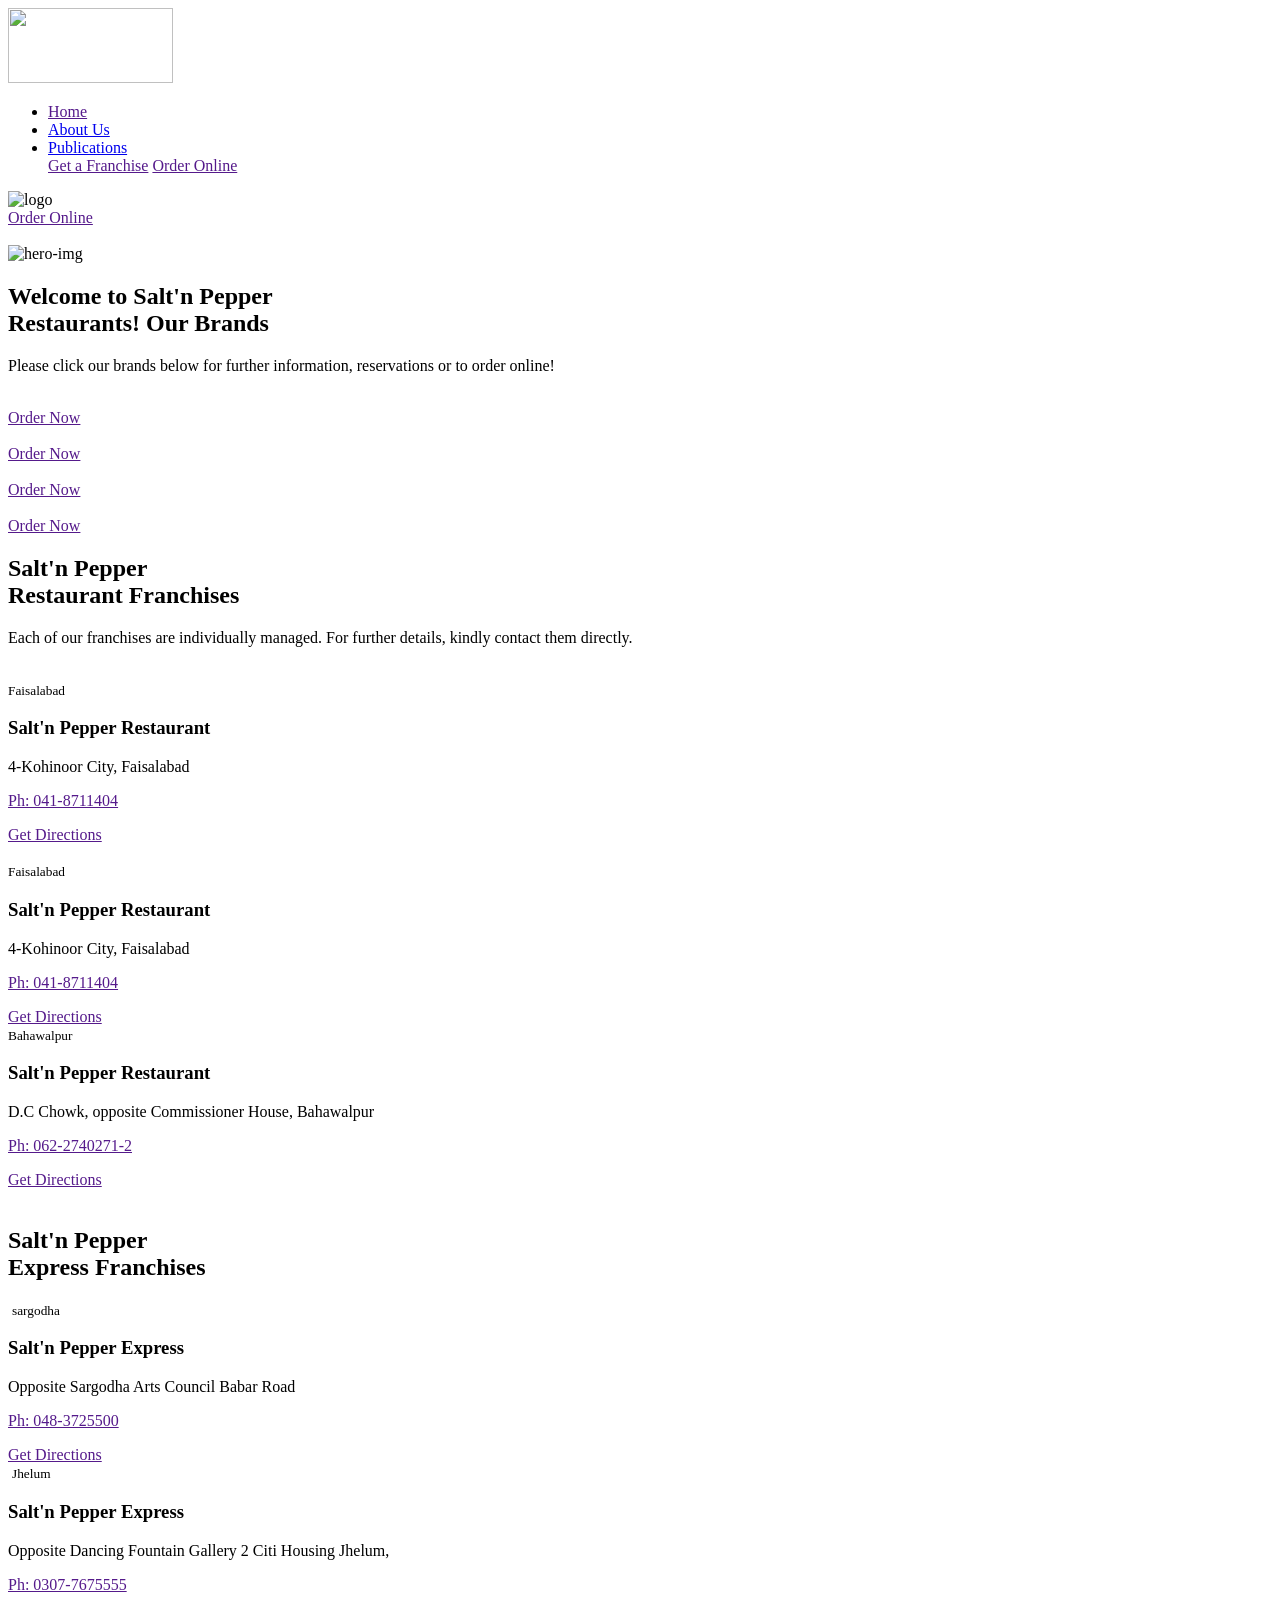
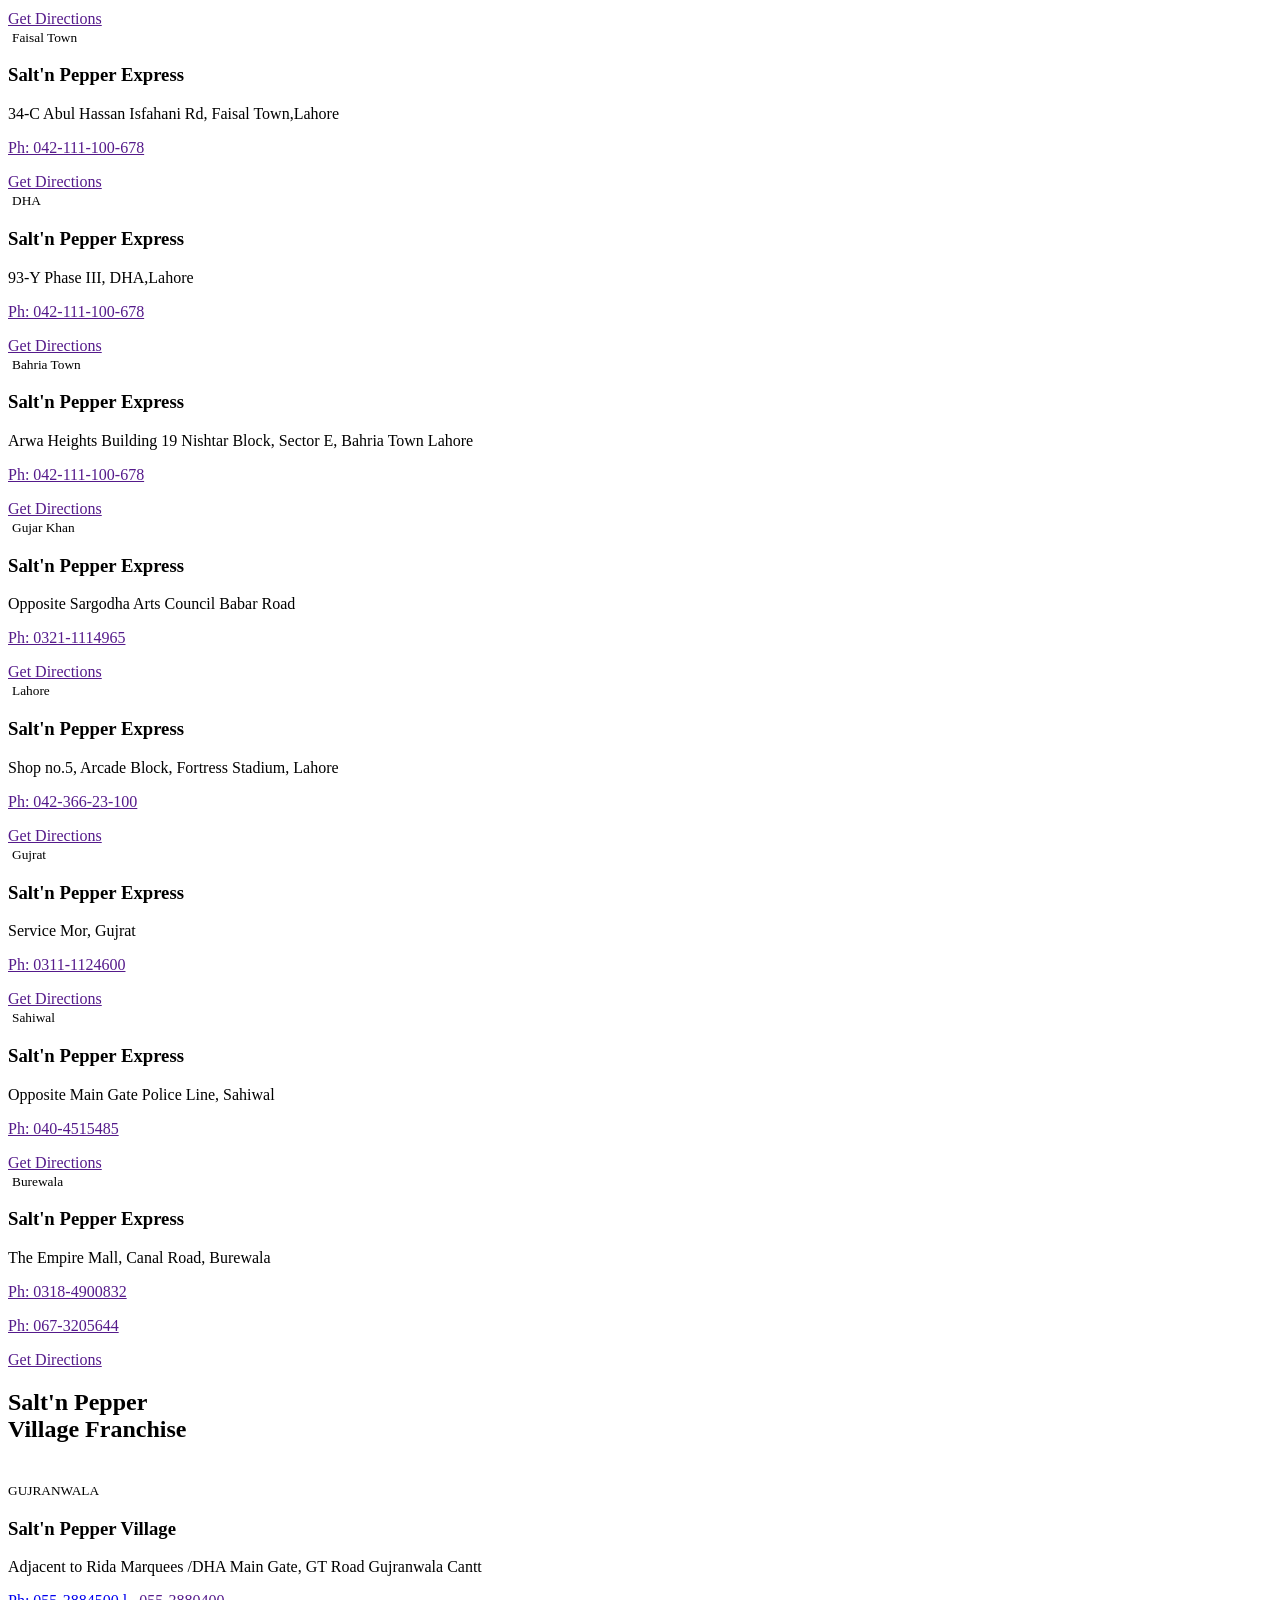
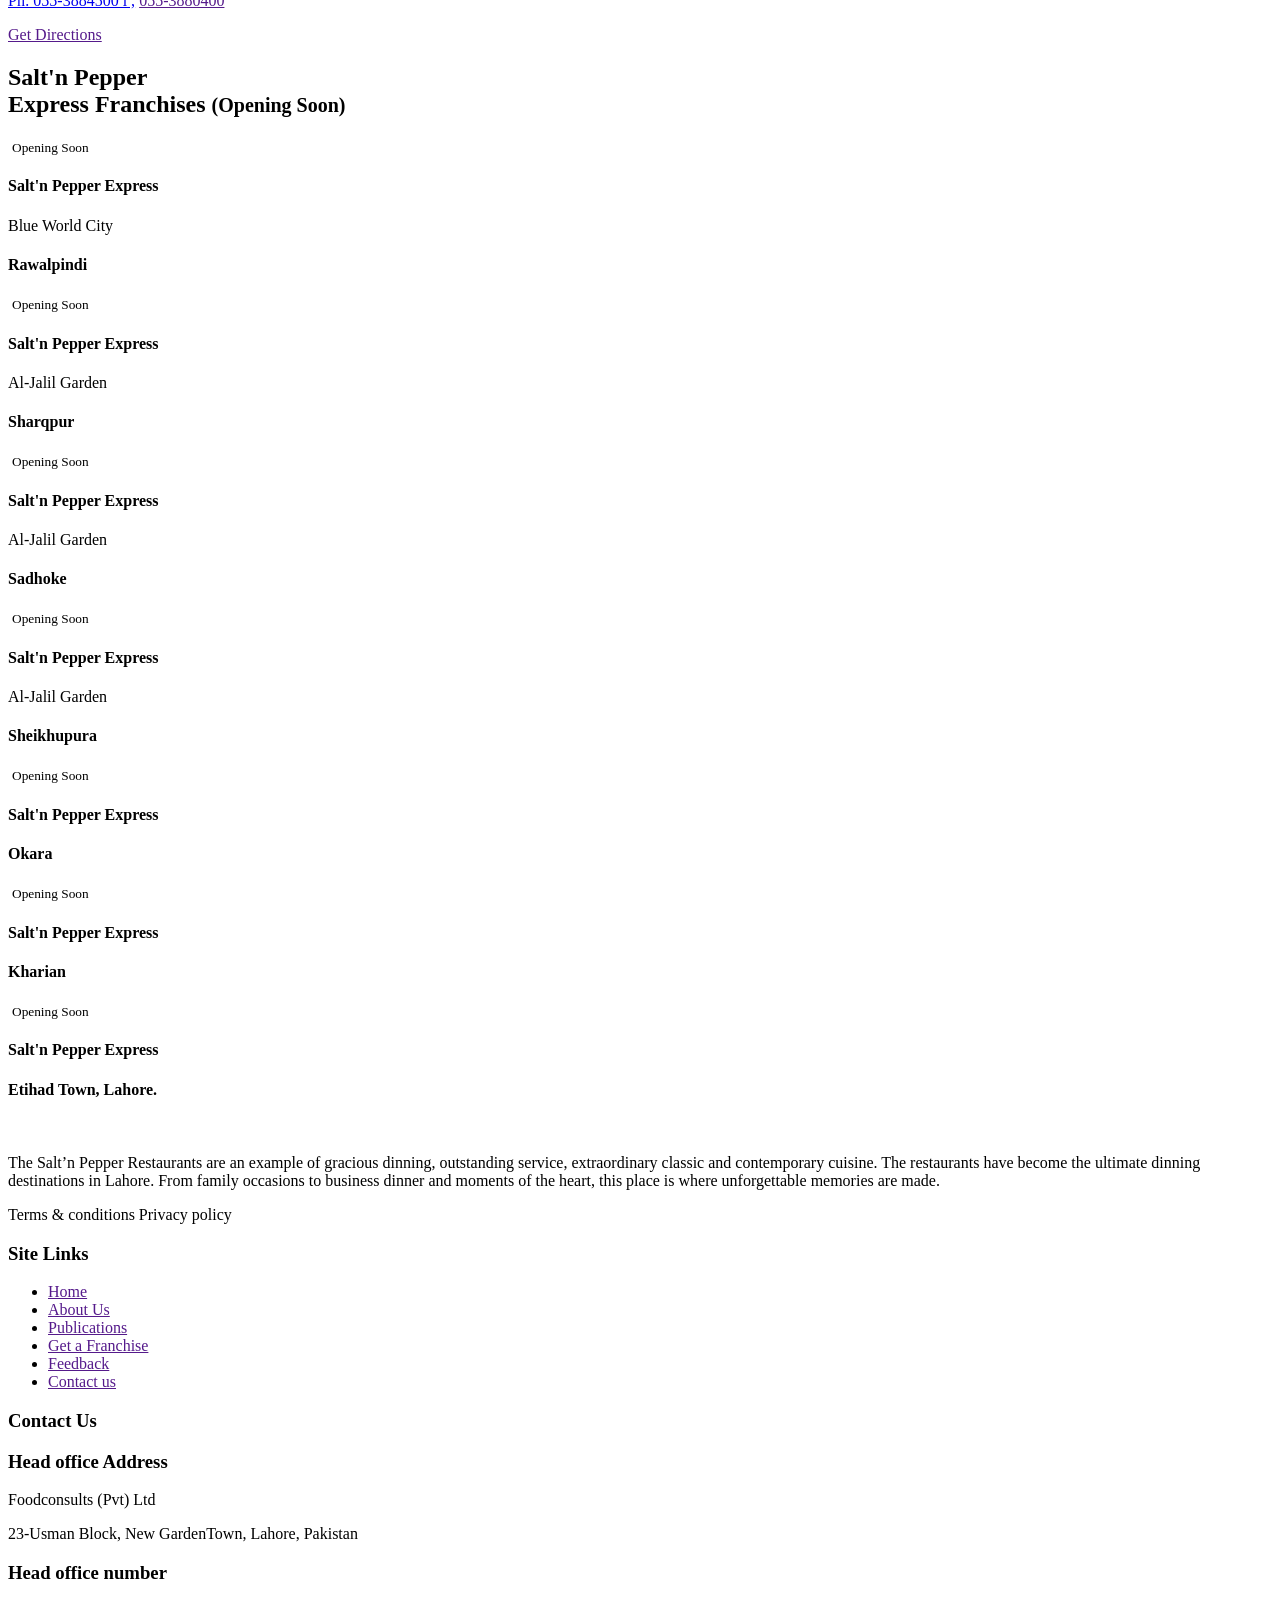
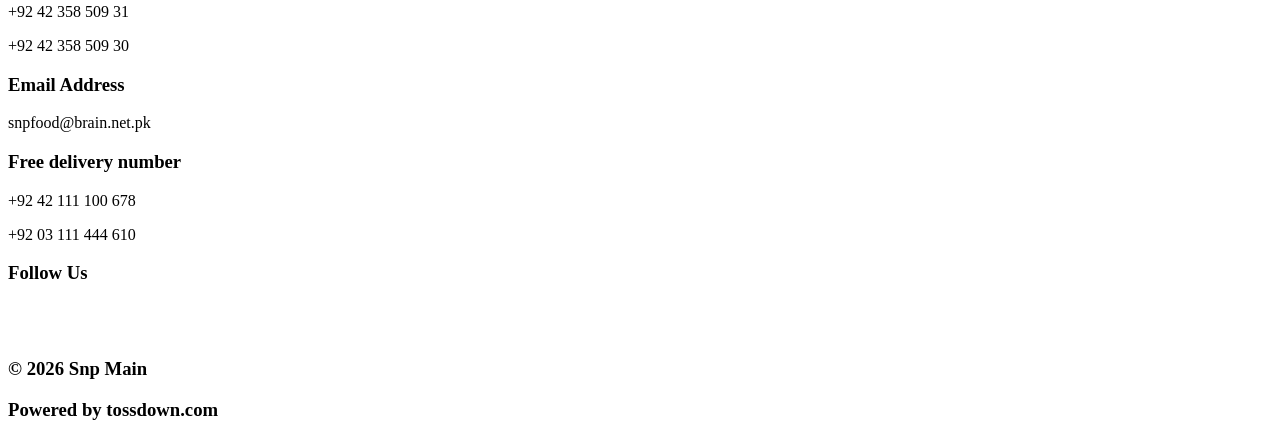
==== commit 9fbd77fe: "Update index.html" ====
--- a/index.html
+++ b/index.html
@@ -6,7 +6,7 @@
   <meta name="viewport" content="width=device-width, initial-scale=1.0" />
   <title>Snp Main</title>
   <link rel="shortcut icon" href="/assets/images/favIcon.webp" type="image/x-icon">
-  <link rel="stylesheet" href="style.css" />
+  <link rel="stylesheet" href="./style/style.css">
 </head>
 
 <body>
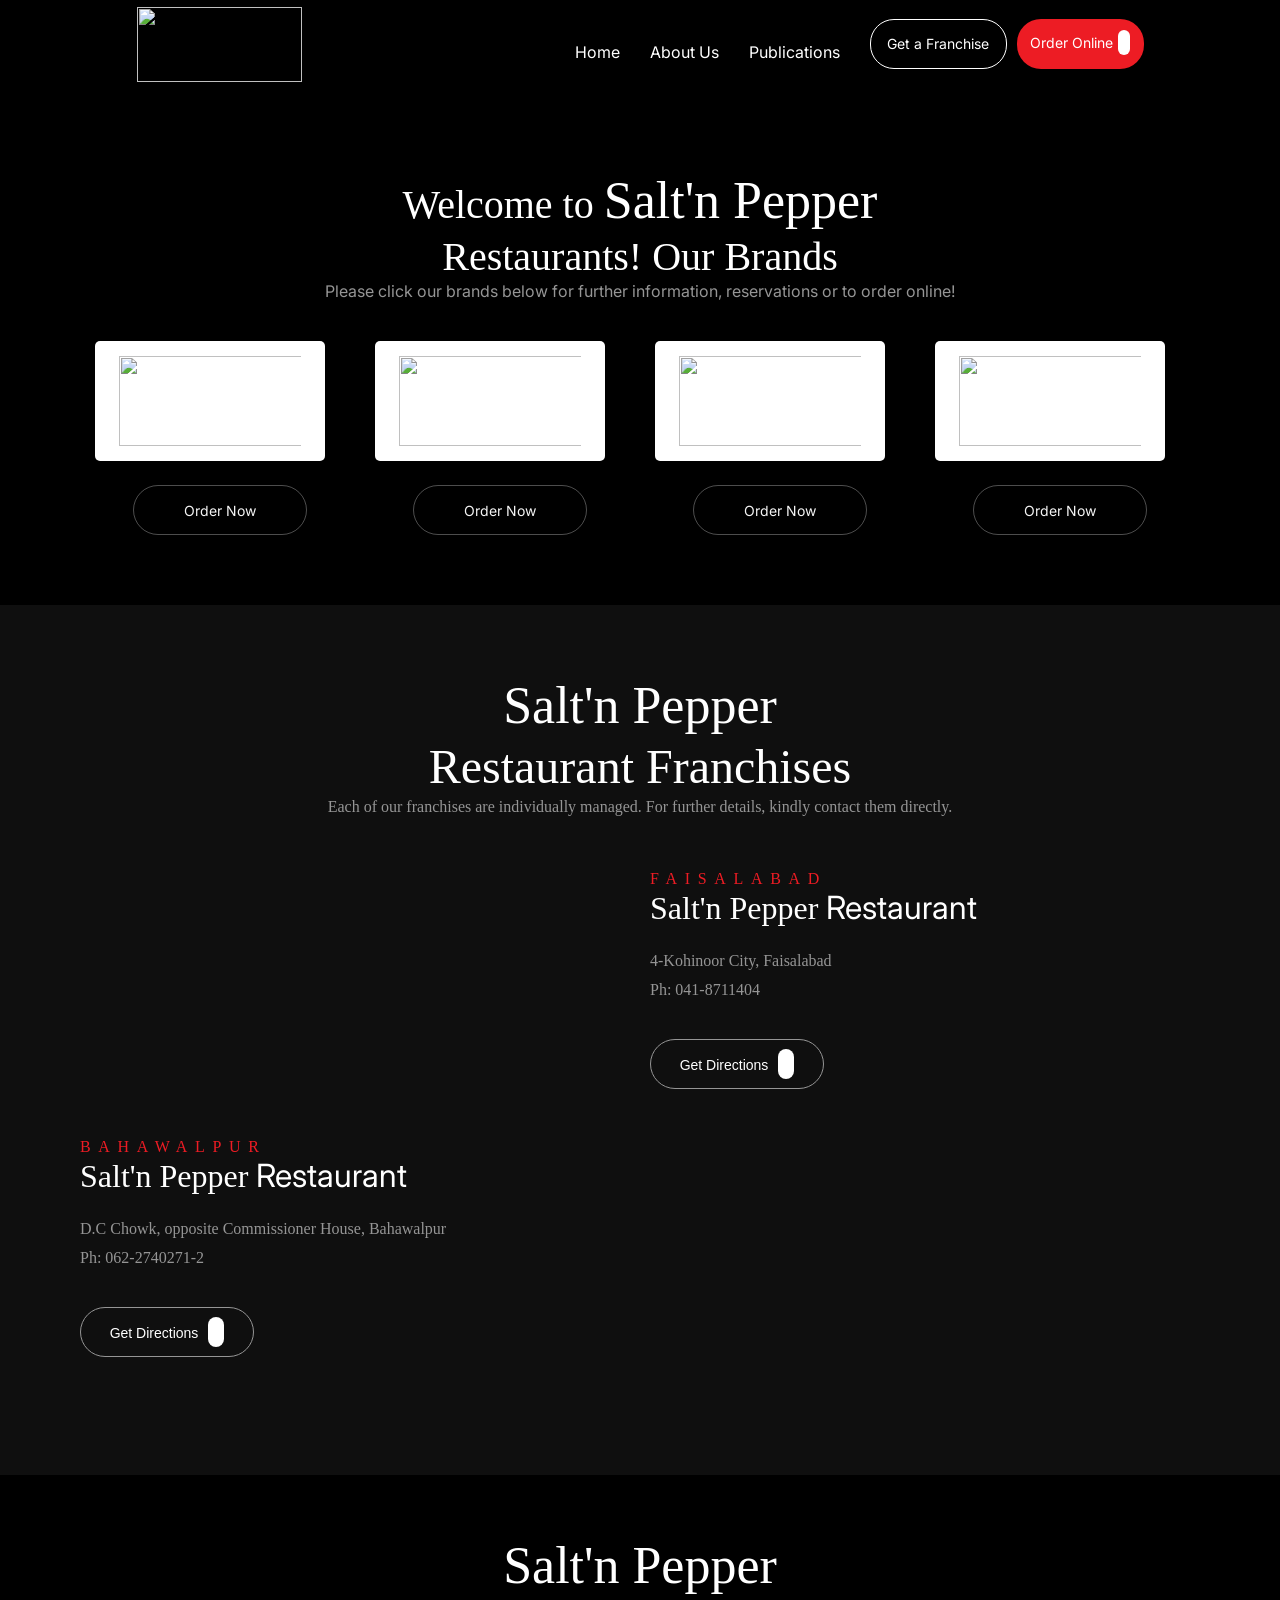
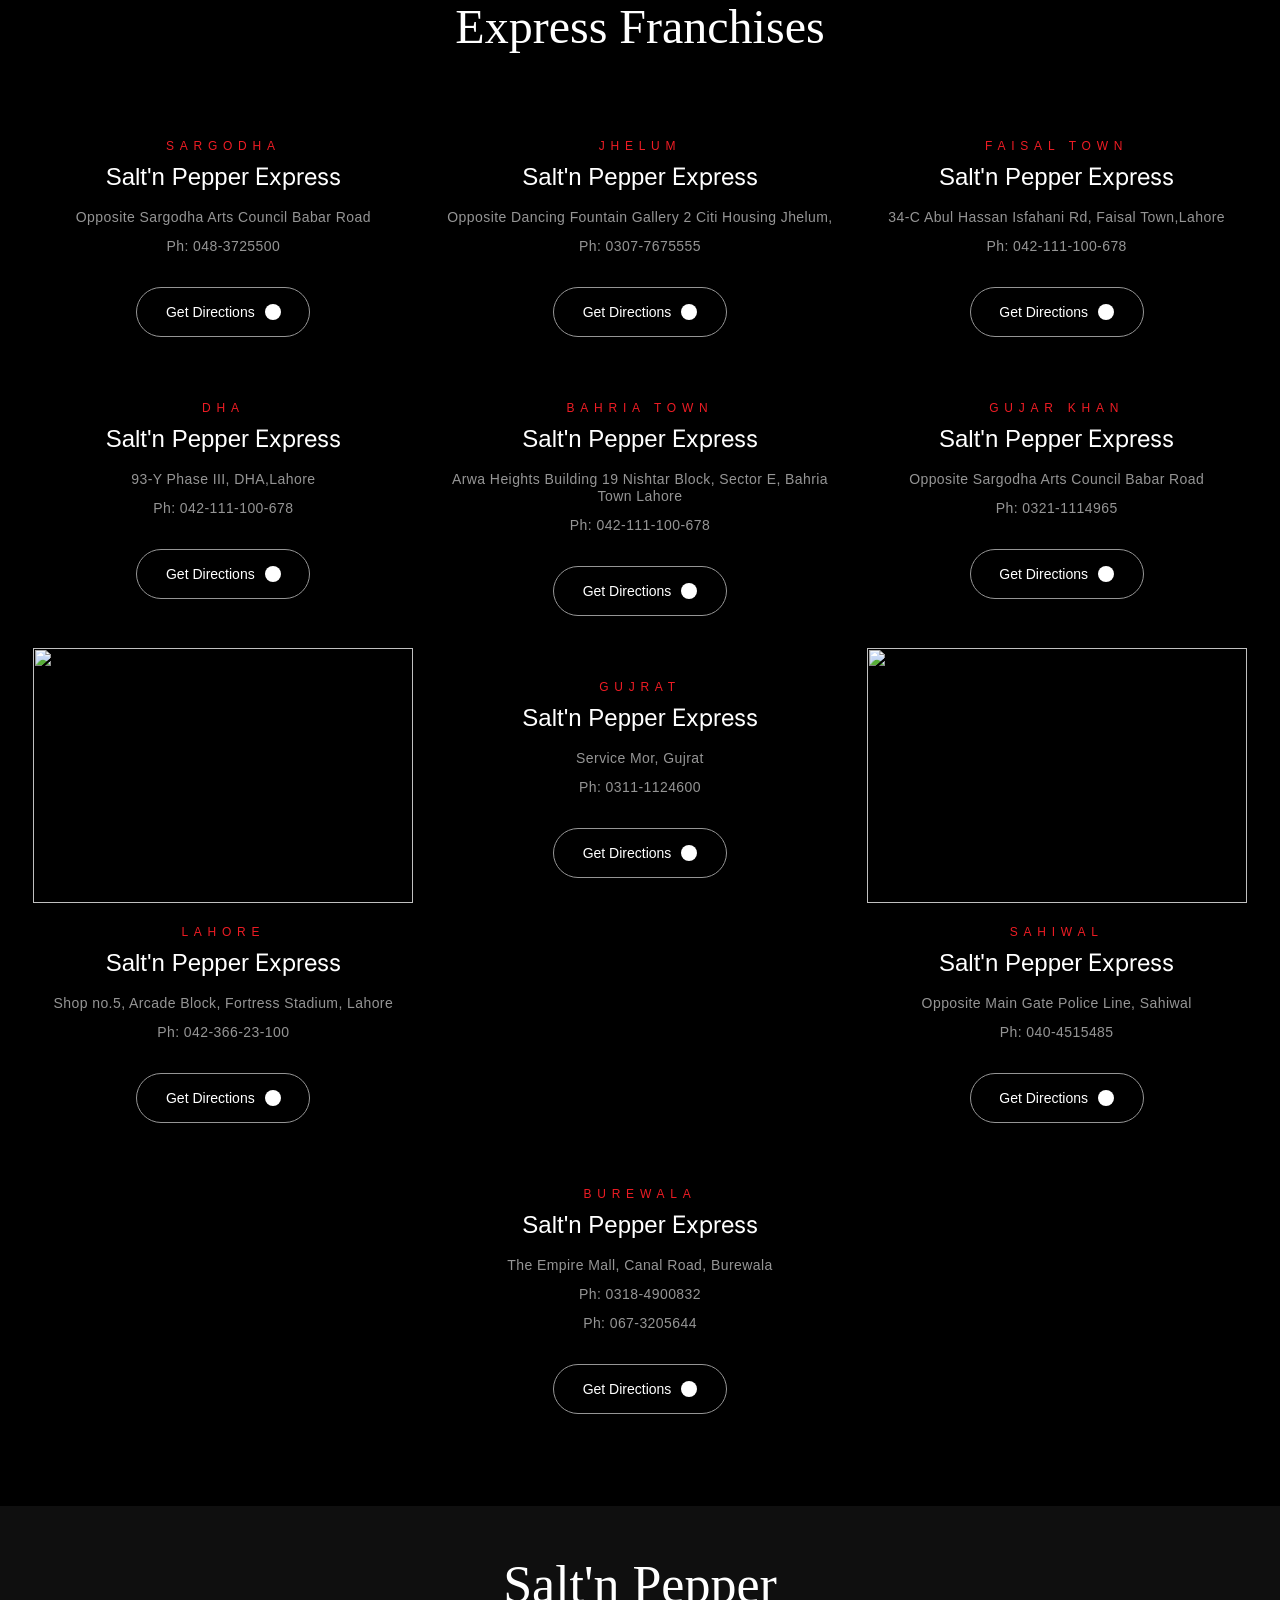
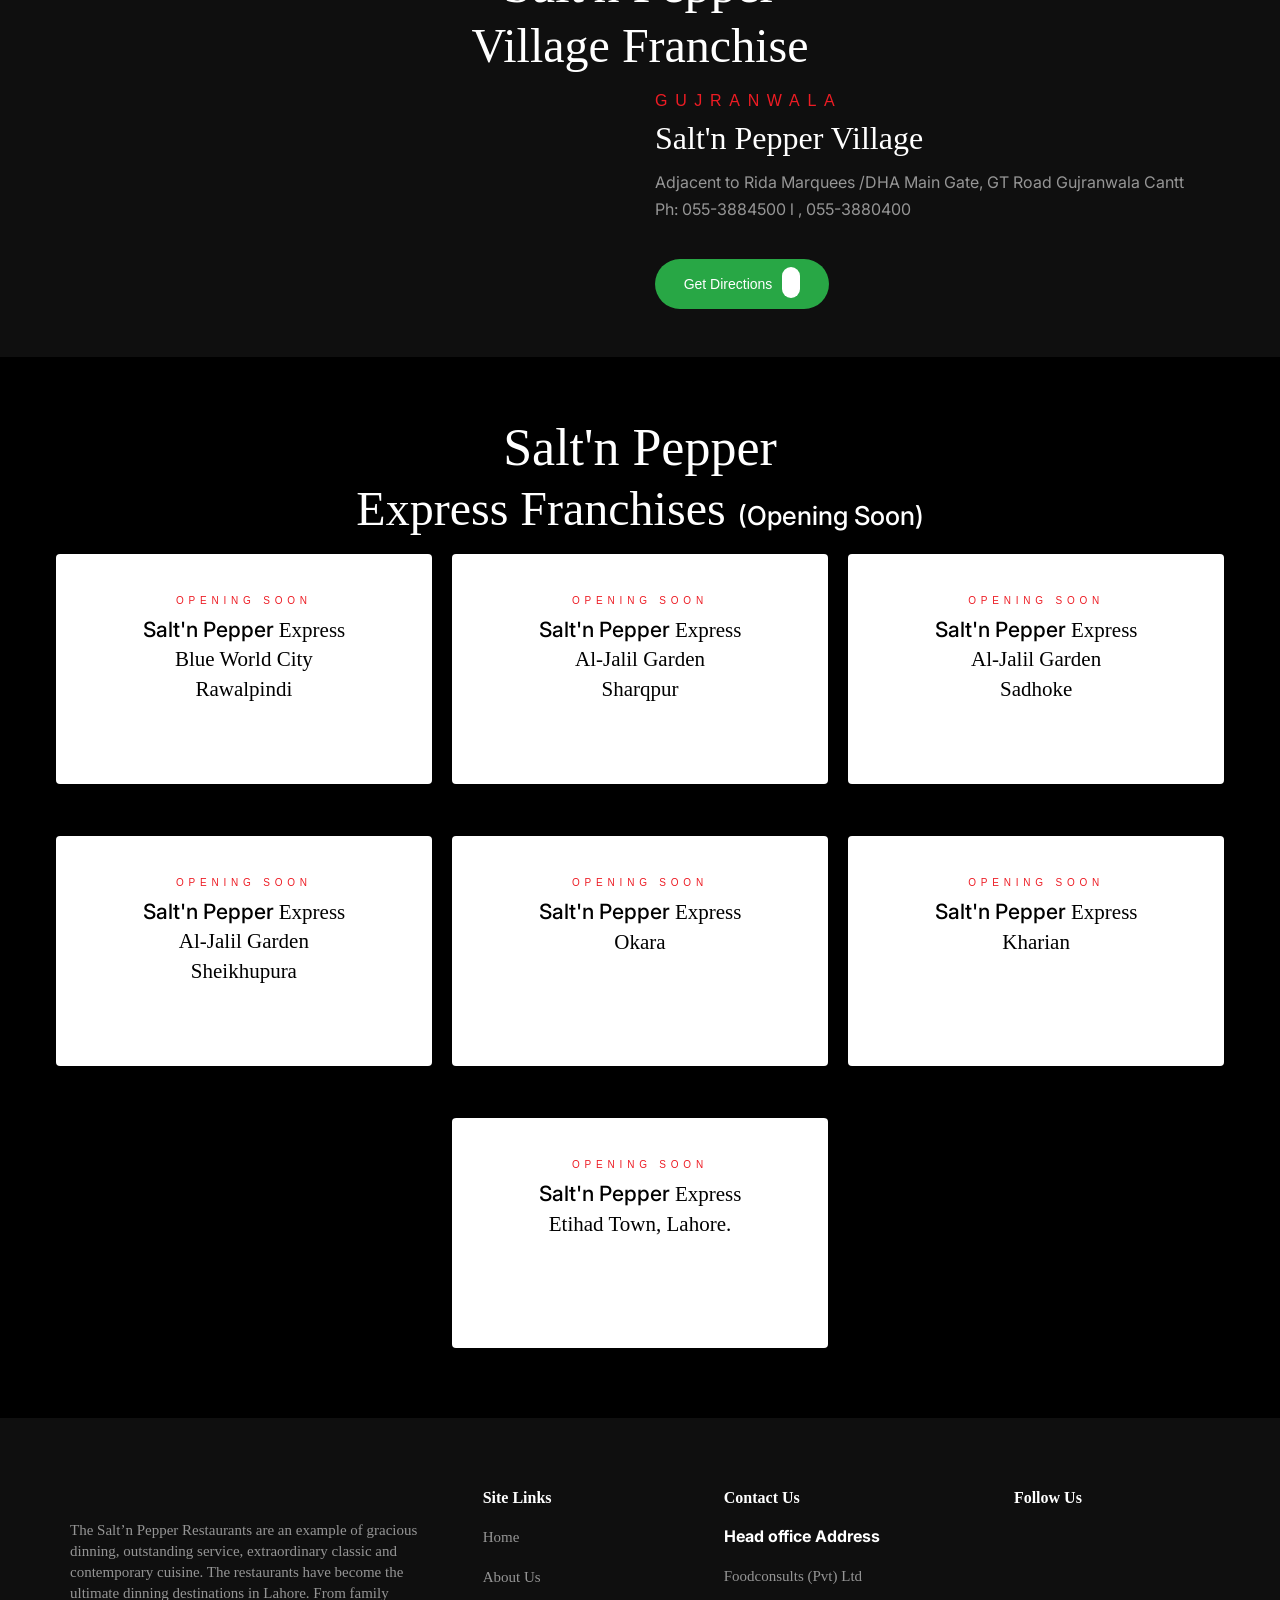
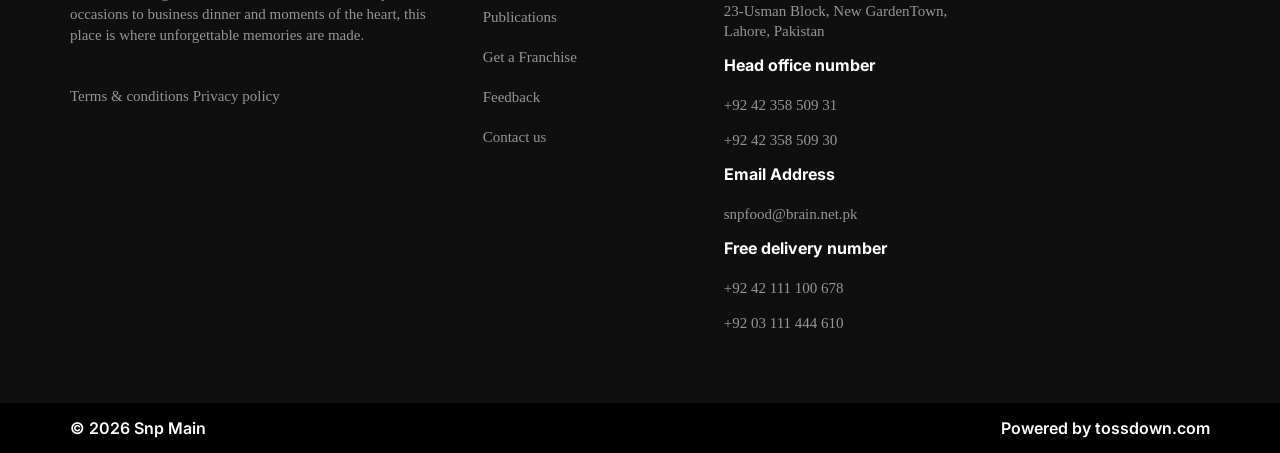
==== commit b17be28a: "Update stylesheet link in index.html" ====
--- a/index.html
+++ b/index.html
@@ -6,7 +6,7 @@
   <meta name="viewport" content="width=device-width, initial-scale=1.0" />
   <title>Snp Main</title>
   <link rel="shortcut icon" href="/assets/images/favIcon.webp" type="image/x-icon">
-  <link rel="stylesheet" href="./style/style.css">
+  <link rel="stylesheet" href="style.css">
 </head>
 
 <body>
--- a/style.css
+++ b/style.css
@@ -0,0 +1,1322 @@
+@import url("https://fonts.googleapis.com/css2?family=Inter:ital,opsz,wght@0,14..32,100..900;1,14..32,100..900&family=Roboto:ital,wght@0,100..900;1,100..900&display=swap");
+
+:root {
+    --primary-color: #000000;
+    --secondary-color: #FFFFFF;
+    --accent: #ed1c24;
+    --secondary-accent: #F5F5F5;
+    --text: #959595;
+    --Muted: #0f0f0f;
+}
+
+html {
+    font-size: 62.5%;
+    width: 100%;
+}
+
+* {
+    margin: 0;
+    padding: 0;
+    box-sizing: border-box;
+}
+
+body {
+    background-color: var(--primary-color);
+    color: var(--secondary-color);
+    font-family: "Inter", "Roboto", Arial, Helvetica, sans-serif;
+    width: 100%;
+}
+
+/* Nav start  */
+
+.navBar {
+    height: 88px;
+    width: 100%;
+    display: flex;
+    justify-content: space-around;
+    align-items: center;
+}
+
+.navBar>ul {
+    list-style: none;
+    display: flex;
+    justify-content: center;
+    align-items: center;
+    gap: 30px;
+    font-size: 1.6rem;
+    font-weight: 400;
+    line-height: 24px;
+    font-style: normal;
+}
+
+.navBar>ul>li {
+    padding: 16px 0 0 0;
+}
+
+li>a {
+    text-decoration: none;
+    color: var(--secondary-color);
+    /* font-size: 1.4rem; */
+}
+
+.navBar>ul>div {
+    display: flex;
+    justify-content: flex-start;
+}
+
+.btn-nav {
+    display: flex;
+    gap: 10px;
+
+}
+
+.first-nav-btn {
+    background-color: transparent;
+    border-radius: 24px;
+    text-decoration: none;
+    border: 1px solid var(--secondary-color);
+    color: var(--secondary-color);
+    font-size: 1.4rem;
+    padding: 12px 16.5px;
+}
+
+.second-nav-btn {
+    background-color: transparent;
+    border-radius: 24px;
+    text-decoration: none;
+    /* border: 1px solid var(--secondary-color); */
+    background-color: var(--accent);
+    color: var(--secondary-color);
+    font-size: 1.4rem;
+    padding: 12px 13.5px;
+}
+
+.icon {
+    background-color: var(--secondary-color);
+    padding: 4px 6px;
+    color: var(--accent);
+    border-radius: 16px;
+    margin-left: 5px;
+}
+
+.img>img {
+    width: 100%;
+}
+
+/* nav end  */
+
+
+
+
+
+
+
+
+
+
+
+
+
+
+/* ======================================================================================
+====================================================================================== */
+/* 
+                                Media Query 
+*/
+
+/* ======================================================================================
+====================================================================================== */
+
+/* nav responsive start */
+@media only screen and (min-width: 768px) {
+    .mobile-navbar {
+        display: none;
+    }
+
+    .img-hero-mobile>img {
+        display: none;
+    }
+}
+
+/* nav responsive  end */
+
+
+
+/* Media Query at 768px*/
+/* start Responsive layout */
+@media only screen and (max-width: 768px) {
+    .navBar {
+        display: none;
+    }
+
+    .mobile-navbar {
+        height: 55px;
+        display: flex;
+        justify-content: space-between;
+        align-items: center;
+        margin: 5px 10px;
+    }
+
+    .second-nav-btn {
+        /* padding: 8px 12px; */
+        /* width: 150px; */
+        padding: 8px 6px;
+        font-size: 1.2rem;
+    }
+
+    .menu-icon {
+        font-size: 2.3rem;
+    }
+
+    .icon {
+        font-size: 1.3rem;
+        margin-right: 3px;
+    }
+
+    .mobile-nav-img {
+        padding: 5px 0 0 35px;
+    }
+
+    .mobile-nav-img>img {
+        width: 90px;
+        height: 40px;
+    }
+
+    .img-hero-mobile>img {
+        display: block;
+        width: 100%;
+    }
+
+    .img-hero {
+        display: none;
+    }
+}
+
+/* End Responsive Layout */
+
+
+/* second-section Start  */
+
+.second-section {
+    min-height: 400px;
+    width: 100%;
+    padding: 70px 15px;
+}
+
+
+@font-face {
+    font-family: Futurak;
+    src: url('../Fonts/FUTURAK.TTF');
+}
+
+@font-face {
+    font-family: Apercu;
+    src: url('../Fonts/apercu-pro/apercu_regular_pro.otf');
+}
+
+.second-section {
+    padding: 70px 15px;
+}
+
+.content {
+    display: flex;
+    flex-direction: column;
+    justify-content: center;
+    align-items: center;
+    text-align: center;
+}
+
+.content>h1 {
+    font-family: Apercu;
+    font-weight: 400;
+    font-size: 4rem;
+    line-height: 50px;
+}
+
+.content>h1>span {
+    font-family: Futurak;
+    font-size: 52px;
+    font-weight: 400;
+    line-height: 62px;
+}
+
+.content>p {
+    font-size: 1.6rem;
+    color: var(--text);
+    line-height: 19px;
+    font-weight: 400;
+    margin: 0 0 40px 0;
+}
+
+.card {
+    width: 230px;
+    height: 120px;
+    display: flex;
+    justify-content: center;
+    align-items: center;
+    background-color: var(--secondary-color);
+    border-radius: 5px;
+}
+
+.card>img {
+    width: 220px;
+    height: 90px;
+    padding: 0 19px;
+}
+
+.btn-holds {
+    width: 250px;
+    height: 50px;
+    text-align: center;
+}
+
+.btn-holds>a {
+    display: block;
+    width: 174px;
+    height: 50px;
+    font-size: 1.4rem;
+    border-radius: 50px;
+    border: 1px solid rgba(255, 255, 255, 0.3);
+    color: var(--secondary-accent);
+    text-decoration: none;
+    line-height: 50px;
+    margin: auto;
+    margin-top: 24px;
+}
+
+.flex-card {
+    display: flex;
+    justify-content: center;
+    align-items: center;
+    /* width: 1324px;
+    height: 214px; */
+    flex-wrap: wrap;
+    row-gap: 20px;
+}
+
+.cards-layout {
+    padding: 0px 15px;
+}
+
+/* Second-section End  */
+
+/* =========================================================  */
+/* 
+                Media Query Second Section  
+*/
+/* ========================================================= */
+
+
+@media only screen and (max-width: 786px) {
+    .second-section {
+        padding: 40px 15px;
+    }
+
+    .content>h1 {
+        font-family: Apercu;
+        font-weight: 400;
+        font-size: 2.4rem;
+        line-height: 29px;
+        line-height: 29px;
+    }
+
+    .content>h1>span {
+        font-family: Futurak;
+        font-size: 2.4rem;
+        line-height: 29px;
+        line-height: 29px;
+    }
+
+    .content>p {
+        font-size: 1.4rem;
+        color: var(--text);
+        line-height: 17px;
+        font-weight: 400;
+        margin: 0 0 20px 0;
+    }
+}
+
+@media only screen and (max-width: 320px) {
+
+    .content>p {
+        font-size: 1.4rem;
+        color: var(--text);
+        line-height: 17px;
+        font-weight: 400;
+        margin: 0 0 20px 0;
+        width: 266px;
+        height: 51px;
+    }
+}
+
+
+/* Media Query End Second Section   */
+
+/* ==============================================  */
+
+/* third section
+            franchises_first_section */
+
+.noneDisplay {
+    display: none;
+}
+
+
+.franchises_first_section {
+    position: relative;
+    background: rgba(255, 255, 255, 0.06);
+    padding: 70px;
+    width: 100%;
+}
+
+.row {
+    display: flex;
+    justify-content: center;
+    align-items: center;
+    flex-direction: column;
+}
+
+.content-third-section {
+    max-width: 1300px;
+    width: 100%;
+    min-height: 194px;
+    padding: 0 10px;
+}
+
+.main_custom_heading {
+    text-align: center
+}
+
+.main_custom_heading>h2>span {
+    font-family: Futurak;
+    font-size: 5.2rem;
+    line-height: 62px;
+    font-weight: 400;
+}
+
+@font-face {
+    font-family: butler;
+    src: url('../Fonts/butler/Butler_Bold.otf');
+}
+
+@media (min-width: 1400px) {
+    .container {
+        max-width: 1320px;
+        margin: 0 auto;
+    }
+}
+
+.main_custom_heading>h2 {
+    font-family: butler;
+    font-size: 4.8rem;
+    line-height: 60px;
+    font-weight: 500;
+}
+
+.main_custom_heading>p {
+    font-family: Apercu;
+    font-weight: 400;
+    font-size: 1.6rem;
+    line-height: 19px;
+    color: var(--text);
+}
+
+.snp-right-side-one {
+    position: absolute;
+    top: 32px;
+    right: 32px;
+}
+
+.flex-second-section {
+    display: flex;
+    margin-bottom: 48px;
+}
+
+.container-img1 {
+    width: 50%;
+    padding: 0px 10px;
+}
+
+.franchise-home-box-img>img {
+    width: 100%;
+}
+
+.content-container {
+    width: 50%;
+    padding: 0 10px;
+}
+
+.content-box>small {
+    font-family: Apercu;
+    font-size: 1.6rem;
+    font-weight: 500;
+    line-height: 20px;
+    color: var(--accent);
+    text-transform: uppercase;
+    letter-spacing: 0.48em;
+    margin-bottom: 8px;
+}
+
+.content-box>h3 {
+    font-style: normal;
+    font-weight: 400;
+    font-size: 32px;
+    line-height: 38px;
+    color: var(--secondary-color);
+    margin-bottom: 24px;
+}
+
+.content-box>h3>span {
+    font-family: Futurak;
+    font-style: normal;
+    font-weight: 400;
+    font-size: 32px;
+    line-height: 29px;
+    text-align: center;
+}
+
+
+.content-box>p {
+    font-family: Apercu;
+    font-size: 16px;
+    font-weight: 400;
+    line-height: 19px;
+    color: var(--text);
+    margin-bottom: 10px;
+}
+
+.content-box>p>a {
+    color: var(--text);
+    text-decoration: none;
+    margin-bottom: 10px;
+}
+
+.content-box>.butn {
+    display: block;
+    width: 174px;
+    height: 50px;
+    border: 1px solid var(--text);
+    border-radius: 50px;
+    font-family: sans-serif;
+    font-weight: 500;
+    font-size: 1.4rem;
+    line-height: 21px;
+    padding-top: 15px;
+    text-decoration: none;
+    color: var(--secondary-color);
+    margin-top: 40px;
+}
+
+.content-box>.butn>.arrow-one {
+    color: var(--accent);
+    background-color: var(--secondary-color);
+    border-radius: 30px;
+    padding: 8px 8px 6px;
+    margin-left: 10px;
+}
+
+/* ======================================================================== */
+
+@media (max-width: 768px) {
+    .franchises_first_section {
+        padding: 30px 0;
+    }
+
+    .container {
+        max-width: 720px;
+        /* margin: 0 auto; */
+        display: flex;
+        justify-content: center;
+        flex-direction: column;
+        align-items: center;
+        margin: 0 auto;
+    }
+
+    .content-third-section {
+        min-height: 130px;
+    }
+
+    .main_custom_heading>h2 {
+        font-size: 3rem;
+        line-height: 30px;
+        font-family: butler;
+        font-weight: 500;
+        margin-bottom: 8px;
+    }
+
+    .main_custom_heading>h2>span {
+        font-family: Futurak;
+        font-size: 2.4rem;
+        line-height: 29px;
+        font-weight: 400;
+    }
+
+    .main_custom_heading>p {
+        font-size: 1.6rem;
+        font-family: Apercu;
+        font-weight: 400;
+        line-height: 19px;
+        margin-bottom: 48px;
+    }
+
+    .flex-second-section {
+        display: flex;
+        flex-wrap: wrap;
+    }
+
+    .content-container {
+        width: 100%;
+        margin: 0 auto;
+        text-align: center;
+    }
+
+    .container-img1 {
+        width: 80%;
+        margin: 0 auto;
+        text-align: center;
+    }
+
+    .btn-holds {
+        margin: 0 auto;
+        margin-bottom: 30px;
+    }
+
+    .blockDisplay {
+        display: none;
+    }
+
+    .noneDisplay {
+        display: block;
+    }
+
+    .content-box>.butn {
+        margin-top: 20px;
+    }
+
+    .snp-right-side-one>img {
+        height: 150px;
+    }
+}
+
+/* @media Query at 320px  */
+/* ======================================================================== */
+@media (mix-width: 320px) {
+    .franchises_first_section {
+        padding: 30px 0;
+    }
+
+    .container {
+        max-width: 300px;
+        display: flex;
+        justify-content: center;
+        flex-direction: column;
+        align-items: center;
+        margin: 0 auto;
+    }
+
+    .content-third-section {
+        min-height: 80px;
+    }
+
+    .main_custom_heading>h2 {
+        font-size: 2.4rem;
+        line-height: 29px;
+        font-family: butler;
+        font-weight: 500;
+        margin-bottom: 8px;
+    }
+
+
+    .main_custom_heading>p {
+        font-size: 1.6rem;
+        font-family: Apercu;
+        font-weight: 400;
+        line-height: 19px;
+        margin-bottom: 48px;
+    }
+
+    .content-box h3 {
+        font-style: normal;
+        font-weight: 400;
+        line-height: 38px;
+        color: var(--secondary-color);
+        margin-bottom: 24px;
+    }
+
+    .content-box h3>#salt {
+        font-size: 2rem;
+    }
+
+}
+
+
+
+/* ========================================================================  */
+
+/* FRANCHISES SECOND SECTION  */
+/* ======================================================================== */
+
+section.franchises_second_section {
+    text-align: center;
+    padding: 60px 15px;
+    width: 100%;
+}
+
+/* Flex layout container */
+.second-section-flex-layout {
+    display: flex;
+    flex-wrap: wrap;
+    justify-content: center;
+}
+
+/* Heading section styling */
+.second-section-first-content {
+    width: 100%;
+    padding: 0 10px;
+    margin-bottom: 30px;
+}
+
+.second-section-first-content .main_custom_heading h2 {
+    text-align: center;
+    width: 100%;
+    /* Flexible width */
+    height: auto;
+    /* Allow content to flow naturally */
+    margin: 0 auto 20px;
+}
+
+/* Card Column Layout - Mobile First (1 column) */
+.franchises_second_section_card {
+    width: 100%;
+    padding: 0 15px;
+}
+
+/* Tablet Layout (2 columns) */
+@media screen and (min-width: 768px) {
+    .franchises_second_section_card {
+        width: 50%;
+    }
+}
+
+/* Desktop Layout (3 columns) */
+@media screen and (min-width: 992px) {
+    .franchises_second_section_card {
+        width: 33.3333%;
+    }
+}
+
+/* Card Content Styling */
+.new-card {
+    text-align: center;
+    margin-bottom: 32px;
+}
+
+.new-card>img {
+    width: 100%;
+    max-width: 380px;
+    height: auto;
+    object-fit: cover;
+}
+
+.new-card>small {
+    font-family: Apercu, sans-serif;
+    font-weight: 500;
+    font-size: 1.2rem;
+    line-height: 15px;
+    letter-spacing: 0.48em;
+    text-transform: uppercase;
+    color: var(--accent);
+    text-align: center;
+    margin-bottom: 8px;
+    display: block;
+    margin-top: 20px;
+}
+
+.new-card>h3 {
+    font-weight: 400;
+    font-size: 2.4rem;
+    line-height: 29px;
+    text-align: center;
+    color: var(--secondary-color);
+    margin-bottom: 18px;
+}
+
+.new-card>h3>span {
+    font-family: Futurak, sans-serif;
+    font-weight: 400;
+    font-size: 2.4rem;
+    line-height: 29px;
+    text-align: center;
+    color: var(--secondary-color);
+}
+
+.new-card>p {
+    font-family: Apercu, sans-serif;
+    font-weight: 400;
+    font-size: 1.4rem;
+    line-height: 17px;
+    letter-spacing: 0.03em;
+    color: var(--text);
+    margin-bottom: 12px;
+}
+
+.new-card>p>a {
+    font-family: Apercu, sans-serif;
+    font-weight: 400;
+    font-size: 1.4rem;
+    line-height: 17px;
+    letter-spacing: 0.03em;
+    color: var(--text);
+    text-decoration: none;
+}
+
+/* Button Styling */
+.new-card>.butn {
+    display: inline-flex;
+    align-items: center;
+    justify-content: center;
+    width: 174px;
+    height: 50px;
+    border: 1px solid var(--text);
+    border-radius: 50px;
+    font-family: sans-serif;
+    font-weight: 500;
+    font-size: 1.4rem;
+    line-height: 1;
+    text-decoration: none;
+    color: var(--secondary-color);
+    margin: 20px auto 0;
+    transition: all 0.3s ease;
+}
+
+.new-card>.butn:hover {
+    border-color: var(--accent);
+}
+
+.new-card>.butn>.arrow-one {
+    color: var(--accent);
+    background-color: var(--secondary-color);
+    border-radius: 50%;
+    padding: 8px;
+    margin-left: 10px;
+    display: inline-flex;
+    align-items: center;
+    justify-content: center;
+}
+
+.new-card>.butn>.arrow-one>i {
+    transform: rotate(-35deg);
+}
+
+
+
+/* ======================================================================== */
+
+.section-village {
+    background-color: rgba(255, 255, 255, 0.06);
+    padding: 48px 0;
+    width: 100%;
+}
+
+.head_custom {
+    margin-bottom: 15px;
+    width: 100%;
+}
+
+.from-fresh {
+    display: flex;
+    margin: 0 auto;
+    align-items: center;
+    width: 100%;
+    max-width: 1320px;
+    padding: 0 15px;
+    flex-direction: row;
+}
+
+.width-container {
+    padding: 0 10px 0 0;
+
+    width: 50%;
+}
+
+.img-village>img {
+    width: 100%;
+}
+
+.content-village {
+    width: 50%;
+    padding: 0 0 0 15px;
+}
+
+
+.franchise-home-box-content>small {
+    font-family: Apercu, sans-serif;
+    font-size: 1.6rem;
+    font-weight: 500;
+    letter-spacing: 0.48em;
+    color: var(--accent);
+    text-transform: uppercase;
+    line-height: 20px;
+    display: block;
+    margin-bottom: 8px;
+}
+
+.franchise-home-box-content>h3>span {
+    font-family: Futurak;
+    font-size: 3.2rem;
+    font-weight: 400;
+    line-height: 29px;
+}
+
+.franchise-home-box-content h3 {
+    font-family: Apercu;
+    font-size: 3.2rem;
+    font-weight: 400;
+    color: var(--secondary-color);
+    margin-bottom: 16px;
+    line-height: 38px;
+}
+
+.franchise-home-box-content p,
+.franchise-home-box-content p a {
+    font-size: 1.6rem;
+    color: var(--text);
+    text-decoration: none;
+    line-height: 19px;
+    margin-bottom: 8px;
+}
+
+.franchise-home-box-content>.butn {
+    display: block;
+    width: 174px;
+    height: 50px;
+    border: 1px solid var(--text);
+    border-radius: 50px;
+    font-family: sans-serif;
+    font-weight: 500;
+    font-size: 1.4rem;
+    line-height: 21px;
+    padding-top: 15px;
+    text-decoration: none;
+    color: var(--secondary-color);
+    margin-top: 40px;
+    border: none;
+    padding-top: 15px;
+    margin-top: 40px;
+}
+
+.bg-green {
+    background-color: #28a745;
+}
+
+.arrow-second {
+    padding: 9px 9px 6px;
+    border-radius: 30px;
+    margin-left: 10px;
+    background-color: var(--secondary-color);
+    color: #28a745;
+}
+
+@media (max-width: 768px) {
+    .from-fresh {
+        flex-direction: column;
+    }
+
+    .width-container,
+    .content-village {
+        width: 100%;
+        flex: 0 0 100%;
+        padding: 0;
+    }
+
+    .content-village {
+        margin-top: 24px;
+        text-align: center;
+    }
+
+    .franchise-home-box-content>small {
+        font-family: Apercu, sans-serif;
+        font-size: 1.6rem;
+        font-weight: 500;
+        letter-spacing: 0.48em;
+        color: var(--accent);
+        text-transform: uppercase;
+        line-height: 20px;
+        margin-bottom: 4px;
+    }
+
+    .franchise-home-box-content>h3>span {
+        font-family: Futurak;
+        font-size: 2.2rem;
+        font-weight: 400;
+        line-height: 20px;
+    }
+
+    .franchise-home-box-content h3 {
+        font-family: Apercu;
+        font-size: 2.2rem;
+        font-weight: 400;
+        color: var(--secondary-color);
+        margin-bottom: 16px;
+        line-height: 38px;
+    }
+
+    .franchise-home-box-content>.butn {
+        padding-top: 15px;
+        margin-top: 20px;
+    }
+}
+
+
+/* ======================================================================== */
+.franchises_express {
+    padding: 60px 20px 38px;
+}
+
+.main-position {
+    display: flex;
+    justify-content: center;
+    align-items: center;
+    align-content: center;
+    gap: 20px;
+    flex-wrap: wrap;
+    text-align: center;
+}
+
+.card-location {
+    width: 30.33333333%;
+}
+
+.head_custom>h2>small {
+    font-family: Inter, sans-serif;
+    font-size: 2.6rem;
+    line-height: 31px;
+    font-weight: 500;
+}
+
+.location-card-box>small {
+    font-family: Apercu, sans-serif;
+    font-size: 1rem;
+    font-weight: 500;
+    letter-spacing: 0.48em;
+    color: var(--accent);
+    text-transform: uppercase;
+    line-height: 12px;
+    display: block;
+    margin-bottom: 8px;
+}
+
+.location-card-box {
+    height: 230px;
+    background: var(--secondary-color);
+    border-radius: 4px;
+    text-align: center;
+    padding: 25px 24px;
+    margin: auto;
+    margin-bottom: 32px;
+}
+
+.location-card-box img {
+    display: block;
+    margin: auto;
+    margin-bottom: 16px;
+}
+
+.location-card-box h4>.logo-text-hold-second {
+    font-family: Inter, sans-serif;
+    font-weight: 500;
+}
+
+.location-card-box h4 {
+    font-family: Futurak BT;
+    font-style: normal;
+    font-weight: 400;
+    font-size: 2.1rem;
+    line-height: 30px;
+    text-align: center;
+    color: var(--primary-color);
+}
+
+.location-card-box p {
+    font-family: Futurak BT;
+    font-style: normal;
+    font-weight: 400;
+    font-size: 2.1rem;
+    line-height: 29px;
+    text-align: center;
+    color: var(--primary-color);
+}
+
+@media (max-width: 768px) {
+    .location-card-box h4 {
+        font-family: Futurak BT;
+        font-style: normal;
+        font-weight: 400;
+        font-size: 1.6rem;
+        line-height: 21px;
+        text-align: center;
+        color: var(--primary-color);
+    }
+
+    .location-card-box p {
+        font-family: Futurak BT;
+        font-style: normal;
+        font-weight: 400;
+        font-size: 2rem;
+        line-height: 25px;
+        text-align: center;
+        color: var(--primary-color);
+    }
+
+    .location-card-box h4>.logo-text-hold-second {
+        font-family: Inter, sans-serif;
+        font-weight: 500;
+        font-size: 2rem;
+        line-height: 21px;
+        font-weight: 600;
+    }
+
+    .logo-text-hold-second {
+        display: block;
+    }
+
+    .rawalpindi {
+        font-size: 2.4rem;
+        font-family: Futurak BT;
+        font-weight: 400;
+    }
+}
+
+@media (max-width: 425px) {
+    .card-location {
+        width: 100%;
+    }
+
+    .head_custom>h2>small {
+        font-family: Inter, sans-serif;
+        font-size: 1.8rem;
+        line-height: 25px;
+        font-weight: 500;
+    }
+
+    .main_custom_heading>h2 {
+        font-size: 2.5rem;
+    }
+}
+
+
+/* ======================================================================== */
+
+.footer_section {
+    color: var(--secondary-color);
+    width: 100%;
+    padding: 70px 15px 0px 15px;
+    background: rgba(255, 255, 255, 0.06);
+    position: relative;
+}
+
+.footer_container {
+    max-width: 1140px;
+    margin: 0 auto;
+}
+
+.grid-footer {
+    display: grid;
+    grid-template-columns: 1.5fr 0.8fr 1fr 0.8fr;
+    width: 100%;
+    gap: 30px 45px;
+    padding-bottom: 55px;
+}
+
+.content-footer p {
+    font-size: 1.5rem;
+    font-family: Apercu;
+    font-weight: 400;
+    line-height: 21px;
+    color: var(--text);
+    padding: 20px 0;
+}
+
+
+.content-footer-pages>h3 {
+    padding-bottom: 20px;
+    font-family: Butler;
+    font-size: 1.6rem;
+    font-weight: 700;
+    line-height: 19px;
+}
+
+.list-pages>ul {
+    font-family: Apercu;
+    display: flex;
+    flex-direction: column;
+    list-style: none;
+    font-size: 1.5rem;
+    line-height: 20px;
+}
+
+.list-pages>ul>li {
+    padding-bottom: 20px;
+}
+
+.list-pages>ul>li>a {
+    color: var(--text);
+}
+
+
+.footer-info>h3.content_Us {
+    font-family: Butler;
+    padding-bottom: 20px;
+    font-size: 1.6rem;
+    font-weight: 700;
+    line-height: 19px;
+}
+
+.footer-info>h3 {
+    font-family: Inter, sans-serif;
+    padding-bottom: 20px;
+    font-size: 1.6rem;
+    font-weight: 700;
+    line-height: 19px;
+}
+
+.footer-info>p {
+    font-family: Apercu;
+    font-size: 1.5rem;
+    line-height: 20px;
+    font-weight: 400;
+    color: var(--text);
+    padding-bottom: 15px;
+}
+
+.social>h3 {
+    font-family: Butler;
+    padding-bottom: 20px;
+    font-size: 1.6rem;
+    font-weight: 700;
+    line-height: 19px;
+}
+
+.social>i {
+    /* color: var(--accent); */
+    background-color: var(--accent);
+    height: 40px;
+    width: 40px;
+    text-align: center;
+    /* padding: 22px 22px; */
+    padding-top: 10px;
+    font-size: 2rem;
+    border-radius: 50%;
+    font-weight: 400;
+    margin-left: 5px;
+    margin-bottom: 20px;
+}
+
+.social img {
+    margin-bottom: 10px;
+}
+
+@media (max-width: 1024px) {
+    .grid-footer {
+        grid-template-columns: 1.2fr 1fr 1fr;
+    }
+
+    .social>h3 {
+        font-family: Butler;
+        font-size: 1.6rem;
+        font-weight: 700;
+        line-height: 19px;
+        padding-bottom: 10px;
+    }
+
+    .social {
+        position: relative;
+        z-index: 1;
+    }
+
+    .social>i {
+        background-color: var(--accent);
+        height: 40px;
+        width: 40px;
+        text-align: center;
+        /* padding: 22px 22px; */
+        padding-top: 10px;
+        font-size: 2rem;
+        border-radius: 50%;
+        font-weight: 400;
+        margin-left: 2px;
+        margin-bottom: 20px;
+    }
+}
+
+
+@media (max-width: 768px) {
+    .grid-footer {
+        grid-template-columns: 1.2fr 1fr 1fr;
+    }
+
+    .img-S>img {
+        height: 250px;
+    }
+}
+
+@media (max-width: 425px) {
+    .grid-footer {
+        grid-template-columns: 1fr;
+    }
+
+    .img-S>img {
+        height: 250px;
+    }
+
+    .content-footer {
+        text-align: center;
+    }
+}
+
+@media (max-width: 375px) {
+    .social {
+        text-align: center;
+    }
+
+}
+
+
+.img-S {
+    position: absolute;
+    bottom: 0%;
+    left: 1%;
+}
+
+.copy-right {
+    width: 100%;
+    padding: 15px 15px;
+}
+
+.container-section {
+    max-width: 1140px;
+    width: 100%;
+    margin: 0 auto;
+    display: flex;
+    justify-content: space-between;
+    align-items: center;
+}
+
+.container-section h3 {
+    font-family: Inter, sans-serif;
+    font-size: 1.6rem;
+    font-weight: 600;
+}
+
+@media (max-width: 480px) {
+    .container-section {
+        flex-direction: column;
+        gap: 10px;
+        text-align: center;
+    }
+}
+
+.bg-green:hover {
+    background-color: transparent;
+    border: 1px solid #28a745;
+}
